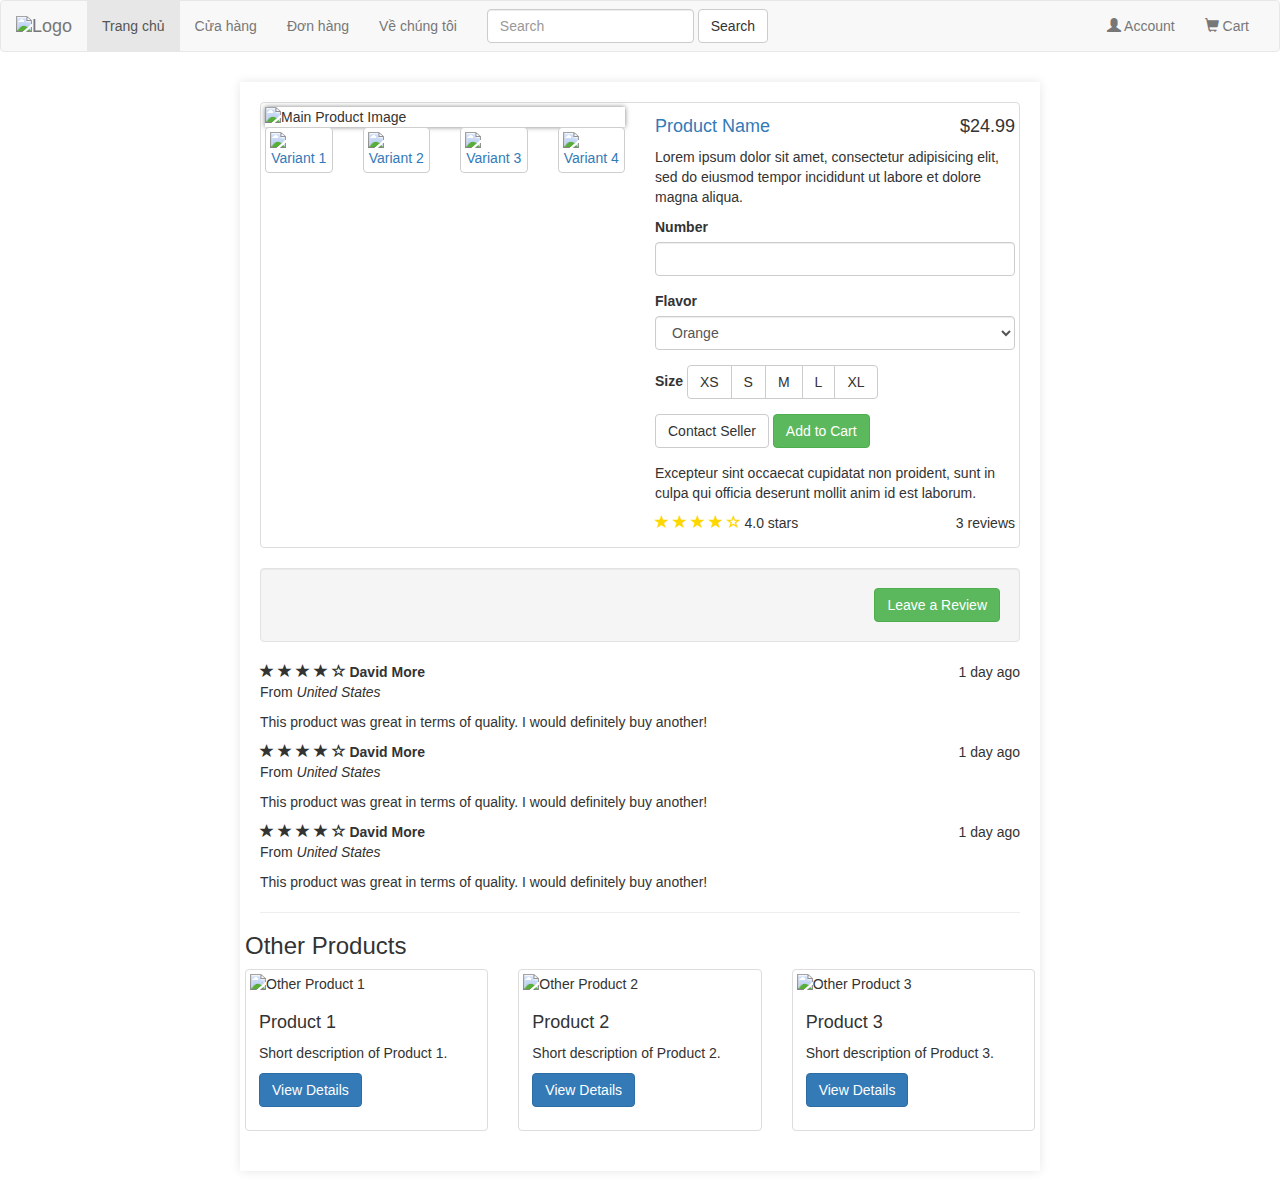
==== mota.html @ a4f3344b "commit" ====
<!DOCTYPE html>
<html lang="en">

<head>
    <meta charset="utf-8">
    <meta http-equiv="X-UA-Compatible" content="IE=edge">
    <meta name="viewport" content="width=device-width, initial-scale=1">
    <title>Sunkissed</title>

    <!-- Bootstrap CSS -->
    <link rel="stylesheet" href="https://maxcdn.bootstrapcdn.com/bootstrap/3.3.7/css/bootstrap.min.css"
        crossorigin="anonymous">
    <link rel="stylesheet" href="https://maxcdn.bootstrapcdn.com/bootstrap/3.3.7/css/bootstrap-theme.min.css"
        crossorigin="anonymous">
    <link rel="stylesheet" href="/style.css">

    <!-- get jQuery from the google apis -->
    <script src="//ajax.googleapis.com/ajax/libs/jquery/2.1.1/jquery.min.js"></script>

    <!-- CSS STYLE-->
    <link rel="stylesheet" type="text/css" href="css/xzoom.css" media="all" />

    <!-- XZOOM JQUERY PLUGIN  -->
    <script type="text/javascript" src="js/xzoom.min.js"></script>
</head>

<body>
    <!-- Navbar -->
    <nav class="navbar navbar-default">
        <div class="container-fluid">
            <div class="navbar-header">
                <button type="button" class="navbar-toggle collapsed" data-toggle="collapse" data-target="#navbar"
                    aria-expanded="false">
                    <span class="sr-only">Toggle navigation</span>
                    <span class="icon-bar"></span>
                    <span class="icon-bar"></span>
                    <span class="icon-bar"></span>
                </button>
                <a class="navbar-brand" href="#"><img src="Image/Logo.png" alt="Logo"></a>
            </div>
            <div class="collapse navbar-collapse" id="navbar">
                <ul class="nav navbar-nav">
                    <li class="active"><a href="./index.html">Trang chủ</a></li>
                    <li><a href="./index.html">Cửa hàng</a></li>
                    <li><a href="./order.html">Đơn hàng</a></li>
                    <li><a href="#">Về chúng tôi</a></li>
                </ul>
                <form class="navbar-form navbar-left">
                    <div class="form-group">
                        <input type="text" class="form-control" placeholder="Search">
                    </div>
                    <button type="submit" class="btn btn-default">Search</button>
                </form>
                <ul class="nav navbar-nav navbar-right">
                    <li><a href="#"><i class="glyphicon glyphicon-user"></i> Account</a></li>
                    <li><a href="#"><i class="glyphicon glyphicon-shopping-cart"></i> Cart</a></li>
                </ul>
            </div>
        </div>
    </nav>

    <!-- Mô tả sản phẩm -->
    <div class="container product-details">
        <div class="thumbnail">
            <div class="row">
                <!-- Sản phẩm chính -->
                <div class="col-sm-6">
                    <img class="xzoom img-responsive" src="Image/orange.png" 
                        xoriginal="http://placehold.it/1500x1200" alt="Main Product Image">

                    <!-- Variant sản phẩm -->
                    <div class="xzoom-thumbs row thumbnail-variants">
                        <div class="col-xs-3">
                            <a href="Image/orange.png">
                                <img class="xzoom-gallery img-thumbnail img-responsive" width="80" src="Image/orange.png" xpreview="http://placehold.it/750x600" alt="Variant 1">
                            </a>
                        </div>
                        <div class="col-xs-3">
                            <a href="Image/capu.png">
                                <img class="xzoom-gallery img-thumbnail img-responsive" width="80" src="Image/capu.png" xpreview="http://placehold.it/750x600/555" alt="Variant 2">
                            </a>
                        </div>
                        <div class="col-xs-3">
                            <a href="Image/lemon.png">
                                <img class="xzoom-gallery img-thumbnail img-responsive" width="80" src="Image/lemon.png" xpreview="http://placehold.it/750x600/aaa" alt="Variant 3">
                            </a>
                        </div>
                        <div class="col-xs-3">
                            <a href="Image/pineap.png">
                                <img class="xzoom-gallery img-thumbnail img-responsive" width="80" src="Image/pineap.png" xpreview="http://placehold.it/750x600/f5a" alt="Variant 4">
                            </a>
                        </div>
                    </div>
                </div>

                <!-- Mô tả sản phẩm -->
                <div class="col-sm-6">
                    <h4 class="pull-right">$24.99</h4>
                    <h4><a href="product.html">Product Name</a></h4>
                    <p>Lorem ipsum dolor sit amet, consectetur adipisicing elit, sed do eiusmod tempor incididunt ut
                        labore et dolore magna aliqua.</p>
                    <form role="form">
                        <div class="form-group">
                            <label>Number</label>
                            <input type="number" class="form-control" id="number">
                        </div>
                        <div class="form-group">
                            <label>Flavor</label>
                            <select id="Flavor" class="form-control">
                                <option>Orange</option>
                                <option>Cappuccino</option>
                                <option>Lemon</option>
                                <option>Pineapple</option>
                            </select>
                        </div>
                        <div class="form-group">
                            <label>Size</label>
                            <div class="btn-group">
                                <button type="button" class="btn btn-default">XS</button>
                                <button type="button" class="btn btn-default">S</button>
                                <button type="button" class="btn btn-default">M</button>
                                <button type="button" class="btn btn-default">L</button>
                                <button type="button" class="btn btn-default">XL</button>
                            </div>
                        </div>
                        <div class="form-group">
                            <button type="submit" class="btn btn-default">Contact Seller</button>
                            <button type="submit" class="btn btn-success">Add to Cart</button>
                        </div>
                    </form>
                    <div class="description">
                        <p>Excepteur sint occaecat cupidatat non proident, sunt in culpa qui officia deserunt mollit
                            anim id est laborum.</p>
                    </div>
                    <div class="ratings">
                        <p class="pull-right">3 reviews</p>
                        <p>
                            <span class="glyphicon glyphicon-star"></span>
                            <span class="glyphicon glyphicon-star"></span>
                            <span class="glyphicon glyphicon-star"></span>
                            <span class="glyphicon glyphicon-star"></span>
                            <span class="glyphicon glyphicon-star-empty"></span> 4.0 stars
                        </p>
                    </div>
                </div>
            </div>
        </div>
        <!-- Đánh giá -->
        <div class="well">
            <div class="text-right">
                <a class="btn btn-success">Leave a Review</a>
            </div>
        </div>
        <div class="row">
            <div class="col-md-12">
                <span class="glyphicon glyphicon-star"></span>
                <span class="glyphicon glyphicon-star"></span>
                <span class="glyphicon glyphicon-star"></span>
                <span class="glyphicon glyphicon-star"></span>
                <span class="glyphicon glyphicon-star-empty"></span>
                <strong>David More</strong>
                <span class="pull-right">1 day ago</span>
                <p>From <em>United States</em></p>
                <p>This product was great in terms of quality. I would definitely buy another!</p>
            </div>
            <div class="col-md-12">
                <span class="glyphicon glyphicon-star"></span>
                <span class="glyphicon glyphicon-star"></span>
                <span class="glyphicon glyphicon-star"></span>
                <span class="glyphicon glyphicon-star"></span>
                <span class="glyphicon glyphicon-star-empty"></span>
                <strong>David More</strong>
                <span class="pull-right">1 day ago</span>
                <p>From <em>United States</em></p>
                <p>This product was great in terms of quality. I would definitely buy another!</p>
            </div>
            <div class="col-md-12">
                <span class="glyphicon glyphicon-star"></span>
                <span class="glyphicon glyphicon-star"></span>
                <span class="glyphicon glyphicon-star"></span>
                <span class="glyphicon glyphicon-star"></span>
                <span class="glyphicon glyphicon-star-empty"></span>
                <strong>David More</strong>
                <span class="pull-right">1 day ago</span>
                <p>From <em>United States</em></p>
                <p>This product was great in terms of quality. I would definitely buy another!
                    <hr>
                </p>
            </div>
            <hr>
            <!-- Sản phẩm khác -->
            <div class="other-products">
                <h3>
                    <n>Other Products</n>
                </h3>
                <div class="row">
                    <div class="col-sm-4">
                        <div class="thumbnail">
                            <img src="http://placehold.it/400x400/ff7f7f" alt="Other Product 1">
                            <div class="caption">
                                <h4>Product 1</h4>
                                <p>Short description of Product 1.</p>
                                <p><a href="#" class="btn btn-primary" role="button">View Details</a></p>
                            </div>
                        </div>
                    </div>
                    <div class="col-sm-4">
                        <div class="thumbnail">
                            <img src="http://placehold.it/400x400/7f7fff" alt="Other Product 2">
                            <div class="caption">
                                <h4>Product 2</h4>
                                <p>Short description of Product 2.</p>
                                <p><a href="#" class="btn btn-primary" role="button">View Details</a></p>
                            </div>
                        </div>
                    </div>
                    <div class="col-sm-4">
                        <div class="thumbnail">
                            <img src="http://placehold.it/400x400/7fff7f" alt="Other Product 3">
                            <div class="caption">
                                <h4>Product 3</h4>
                                <p>Short description of Product 3.</p>
                                <p><a href="#" class="btn btn-primary" role="button">View Details</a></p>
                            </div>
                        </div>
                    </div>
                </div>
            </div>
        </div>


        <script>
            // javascript giúp người dùng thay đổi ảnh variant khi click vào
            function changeImage(src) {
                document.getElementById("mainImage").src = src;
            }
            $(document).ready(function() {
            $(".xzoom").xzoom({ tint: '#333', Xoffset: 15 });
        });
        </script>
</body>

</html>
---- style.css ----
.navbar-brand img {
    height: 30px;
}

.carousel-inner>.item>img {
    width: 100%;
    height: 350px;
}

.thumbnail img {
    width: 100%;
}

.product-info h4 {
    margin: 10px 0;
}

.ratings .glyphicon {
    color: gold;
}

.footer {
    background-color: #f8f8f8;
    padding: 20px;
    text-align: center;
    margin-top: 20px;
}

.product-details {
    margin: 30px auto;
    max-width: 800px;
    padding: 20px;
    box-shadow: 0px 0px 10px rgba(0, 0, 0, 0.1);
}

.thumbnail-variants img {
    width: 100%;
    cursor: pointer;
}

/* Compatibility styles for frameworks like bootstrap, foundation e.t.c */
.xzoom-source img, .xzoom-preview img, .xzoom-lens img {
  display: block;
  max-width: none;
  max-height: none;
  -webkit-transition: none;
  -moz-transition: none;
  -o-transition: none;
  transition: none;
}
/* --------------- */

/* xZoom Styles below */
.xzoom-container { 
  display: inline-block;
}

.xzoom-thumbs {
  text-align: center;
  margin-bottom: 10px;
}

.xzoom { 
  -webkit-box-shadow: 0px 0px 5px 0px rgba(0,0,0,0.5);
  -moz-box-shadow: 0px 0px 5px 0px rgba(0,0,0,0.5);
  box-shadow: 0px 0px 5px 0px rgba(0,0,0,0.5);  
}
.xzoom2, .xzoom3, .xzoom4, .xzoom5 {
  -webkit-box-shadow: 0px 0px 5px 0px rgba(0,0,0,0.5);
  -moz-box-shadow: 0px 0px 5px 0px rgba(0,0,0,0.5);
  box-shadow: 0px 0px 5px 0px rgba(0,0,0,0.5);
}

/* Thumbs */
.xzoom-gallery, .xzoom-gallery2, .xzoom-gallery3, .xzoom-gallery4, .xzoom-gallery5 {
  border: 1px solid #cecece;
  margin-left: 5px;
  margin-bottom: 10px;
}

.xzoom-source, .xzoom-hidden {
  display: block;
  position: static;
  float: none;
  clear: both;
}

/* Everything out of border is hidden */
.xzoom-hidden {
  overflow: hidden;
}

/* Preview */
.xzoom-preview {
  border: 1px solid #888;
  background: #2f4f4f;
  box-shadow: -0px -0px 10px rgba(0,0,0,0.50);
}

/* Lens */
.xzoom-lens {
  border: 1px solid #555;
  box-shadow: -0px -0px 10px rgba(0,0,0,0.50);
  cursor: crosshair;
}

/* Loading */
.xzoom-loading {
  background-position: center center;
  background-repeat: no-repeat;
  border-radius: 100%;
  opacity: .7;
  background: url(../example/images/xloading.gif);
  width: 48px;
  height: 48px;
}

/* Additional class that applied to thumb when it is active */
.xactive {
  -webkit-box-shadow: 0px 0px 3px 0px rgba(74,169,210,1);
  -moz-box-shadow: 0px 0px 3px 0px rgba(74,169,210,1);
  box-shadow: 0px 0px 3px 0px rgba(74,169,210,1); 
  border: 1px solid #4aaad2;
}

/* Caption */
.xzoom-caption {
  position: absolute;
  bottom: -43px;
  left: 0;
  background: #000;
  width: 100%;
  text-align: left;
}

.xzoom-caption span {
  color: #fff;
  font-family: Arial, sans-serif;
  display: block;
  font-size: 0.75em;
  font-weight: bold;
  padding: 10px;
}
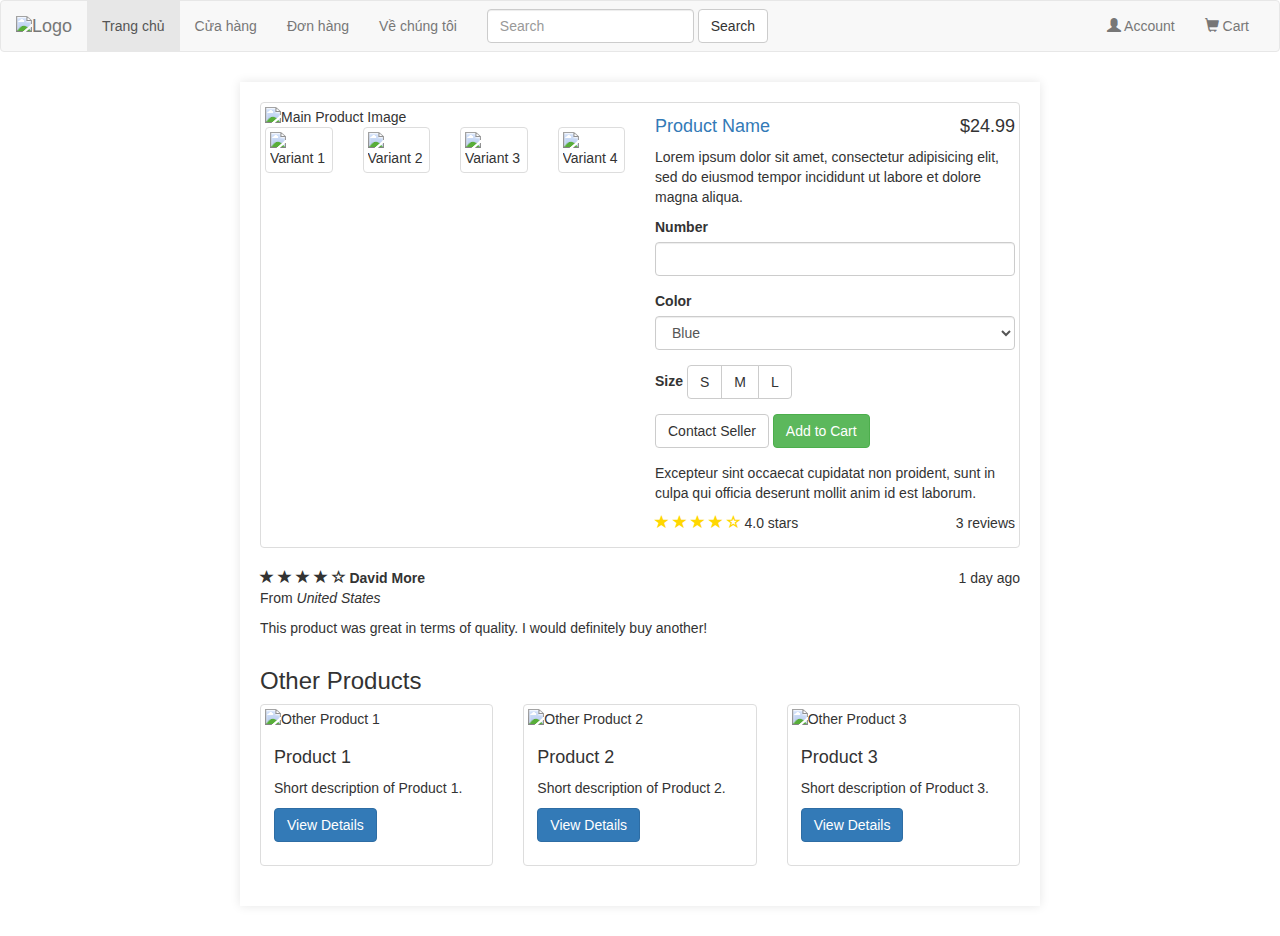
==== commit d94af233: "cmt" ====
--- a/mota.html
+++ b/mota.html
@@ -5,23 +5,55 @@
     <meta charset="utf-8">
     <meta http-equiv="X-UA-Compatible" content="IE=edge">
     <meta name="viewport" content="width=device-width, initial-scale=1">
-    <title>Sunkissed</title>
+    <title>Web bán hàng nhóm 5</title>
 
     <!-- Bootstrap CSS -->
     <link rel="stylesheet" href="https://maxcdn.bootstrapcdn.com/bootstrap/3.3.7/css/bootstrap.min.css"
         crossorigin="anonymous">
     <link rel="stylesheet" href="https://maxcdn.bootstrapcdn.com/bootstrap/3.3.7/css/bootstrap-theme.min.css"
         crossorigin="anonymous">
-    <link rel="stylesheet" href="/style.css">
-
-    <!-- get jQuery from the google apis -->
-    <script src="//ajax.googleapis.com/ajax/libs/jquery/2.1.1/jquery.min.js"></script>
-
-    <!-- CSS STYLE-->
-    <link rel="stylesheet" type="text/css" href="css/xzoom.css" media="all" />
-
-    <!-- XZOOM JQUERY PLUGIN  -->
-    <script type="text/javascript" src="js/xzoom.min.js"></script>
+
+    <style>
+        .navbar-brand img {
+            height: 30px;
+        }
+
+        .carousel-inner>.item>img {
+            width: 100%;
+            height: 350px;
+        }
+
+        .thumbnail img {
+            width: 100%;
+        }
+
+        .product-info h4 {
+            margin: 10px 0;
+        }
+
+        .ratings .glyphicon {
+            color: gold;
+        }
+
+        .footer {
+            background-color: #f8f8f8;
+            padding: 20px;
+            text-align: center;
+            margin-top: 20px;
+        }
+
+        .product-details {
+            margin: 30px auto;
+            max-width: 800px;
+            padding: 20px;
+            box-shadow: 0px 0px 10px rgba(0, 0, 0, 0.1);
+        }
+
+        .thumbnail-variants img {
+            width: 100%;
+            cursor: pointer;
+        }
+    </style>
 </head>
 
 <body>
@@ -36,13 +68,13 @@
                     <span class="icon-bar"></span>
                     <span class="icon-bar"></span>
                 </button>
-                <a class="navbar-brand" href="#"><img src="Image/Logo.png" alt="Logo"></a>
+                <a class="navbar-brand" href="#"><img src="Image/logo.png" alt="Logo"></a>
             </div>
             <div class="collapse navbar-collapse" id="navbar">
                 <ul class="nav navbar-nav">
-                    <li class="active"><a href="./index.html">Trang chủ</a></li>
-                    <li><a href="./index.html">Cửa hàng</a></li>
-                    <li><a href="./order.html">Đơn hàng</a></li>
+                    <li class="active"><a href="#">Trang chủ</a></li>
+                    <li><a href="#">Cửa hàng</a></li>
+                    <li><a href="#">Đơn hàng</a></li>
                     <li><a href="#">Về chúng tôi</a></li>
                 </ul>
                 <form class="navbar-form navbar-left">
@@ -59,41 +91,37 @@
         </div>
     </nav>
 
-    <!-- Mô tả sản phẩm -->
+    <!-- Product Details Section -->
     <div class="container product-details">
         <div class="thumbnail">
             <div class="row">
-                <!-- Sản phẩm chính -->
+                <!-- Main Product Image -->
                 <div class="col-sm-6">
-                    <img class="xzoom img-responsive" src="Image/orange.png" 
-                        xoriginal="http://placehold.it/1500x1200" alt="Main Product Image">
-
-                    <!-- Variant sản phẩm -->
-                    <div class="xzoom-thumbs row thumbnail-variants">
-                        <div class="col-xs-3">
-                            <a href="Image/orange.png">
-                                <img class="xzoom-gallery img-thumbnail img-responsive" width="80" src="Image/orange.png" xpreview="http://placehold.it/750x600" alt="Variant 1">
-                            </a>
-                        </div>
-                        <div class="col-xs-3">
-                            <a href="Image/capu.png">
-                                <img class="xzoom-gallery img-thumbnail img-responsive" width="80" src="Image/capu.png" xpreview="http://placehold.it/750x600/555" alt="Variant 2">
-                            </a>
-                        </div>
-                        <div class="col-xs-3">
-                            <a href="Image/lemon.png">
-                                <img class="xzoom-gallery img-thumbnail img-responsive" width="80" src="Image/lemon.png" xpreview="http://placehold.it/750x600/aaa" alt="Variant 3">
-                            </a>
-                        </div>
-                        <div class="col-xs-3">
-                            <a href="Image/pineap.png">
-                                <img class="xzoom-gallery img-thumbnail img-responsive" width="80" src="Image/pineap.png" xpreview="http://placehold.it/750x600/f5a" alt="Variant 4">
-                            </a>
-                        </div>
-                    </div>
-                </div>
-
-                <!-- Mô tả sản phẩm -->
+                    <img id="mainImage" class="img-responsive" src="./Image/orange.png"
+                        alt="Main Product Image">
+
+                    <!-- Variant Thumbnails -->
+                    <div class="thumbnails row thumbnail-variants">
+                        <div class="col-xs-3">
+                            <img src="./Image/pineap.png" alt="Variant 1" onclick="changeImage(this.src)"
+                                class="img-thumbnail img-responsive">
+                        </div>
+                        <div class="col-xs-3">
+                            <img src="./Image/waterme.png" alt="Variant 2" onclick="changeImage(this.src)"
+                                class="img-thumbnail img-responsive">
+                        </div>
+                        <div class="col-xs-3">
+                            <img src="./Image/lemon.png" alt="Variant 3" onclick="changeImage(this.src)"
+                                class="img-thumbnail img-responsive">
+                        </div>
+                        <div class="col-xs-3">
+                            <img src="./Image/latte.png" alt="Variant 4" onclick="changeImage(this.src)"
+                                class="img-thumbnail img-responsive">
+                        </div>
+                    </div>
+                </div>
+
+                <!-- Product Description -->
                 <div class="col-sm-6">
                     <h4 class="pull-right">$24.99</h4>
                     <h4><a href="product.html">Product Name</a></h4>
@@ -105,22 +133,22 @@
                             <input type="number" class="form-control" id="number">
                         </div>
                         <div class="form-group">
-                            <label>Flavor</label>
-                            <select id="Flavor" class="form-control">
-                                <option>Orange</option>
-                                <option>Cappuccino</option>
-                                <option>Lemon</option>
-                                <option>Pineapple</option>
+                            <label>Color</label>
+                            <select id="color" class="form-control">
+                                <option>Blue</option>
+                                <option>Green</option>
+                                <option>Red</option>
+                                <option>Yellow</option>
                             </select>
                         </div>
                         <div class="form-group">
                             <label>Size</label>
                             <div class="btn-group">
-                                <button type="button" class="btn btn-default">XS</button>
+            
                                 <button type="button" class="btn btn-default">S</button>
                                 <button type="button" class="btn btn-default">M</button>
                                 <button type="button" class="btn btn-default">L</button>
-                                <button type="button" class="btn btn-default">XL</button>
+                                
                             </div>
                         </div>
                         <div class="form-group">
@@ -145,12 +173,8 @@
                 </div>
             </div>
         </div>
-        <!-- Đánh giá -->
-        <div class="well">
-            <div class="text-right">
-                <a class="btn btn-success">Leave a Review</a>
-            </div>
-        </div>
+        <!-- Comment Section -->
+
         <div class="row">
             <div class="col-md-12">
                 <span class="glyphicon glyphicon-star"></span>
@@ -163,81 +187,53 @@
                 <p>From <em>United States</em></p>
                 <p>This product was great in terms of quality. I would definitely buy another!</p>
             </div>
-            <div class="col-md-12">
-                <span class="glyphicon glyphicon-star"></span>
-                <span class="glyphicon glyphicon-star"></span>
-                <span class="glyphicon glyphicon-star"></span>
-                <span class="glyphicon glyphicon-star"></span>
-                <span class="glyphicon glyphicon-star-empty"></span>
-                <strong>David More</strong>
-                <span class="pull-right">1 day ago</span>
-                <p>From <em>United States</em></p>
-                <p>This product was great in terms of quality. I would definitely buy another!</p>
-            </div>
-            <div class="col-md-12">
-                <span class="glyphicon glyphicon-star"></span>
-                <span class="glyphicon glyphicon-star"></span>
-                <span class="glyphicon glyphicon-star"></span>
-                <span class="glyphicon glyphicon-star"></span>
-                <span class="glyphicon glyphicon-star-empty"></span>
-                <strong>David More</strong>
-                <span class="pull-right">1 day ago</span>
-                <p>From <em>United States</em></p>
-                <p>This product was great in terms of quality. I would definitely buy another!
-                    <hr>
-                </p>
-            </div>
-            <hr>
-            <!-- Sản phẩm khác -->
-            <div class="other-products">
-                <h3>
-                    <n>Other Products</n>
-                </h3>
-                <div class="row">
-                    <div class="col-sm-4">
-                        <div class="thumbnail">
-                            <img src="http://placehold.it/400x400/ff7f7f" alt="Other Product 1">
-                            <div class="caption">
-                                <h4>Product 1</h4>
-                                <p>Short description of Product 1.</p>
-                                <p><a href="#" class="btn btn-primary" role="button">View Details</a></p>
-                            </div>
-                        </div>
-                    </div>
-                    <div class="col-sm-4">
-                        <div class="thumbnail">
-                            <img src="http://placehold.it/400x400/7f7fff" alt="Other Product 2">
-                            <div class="caption">
-                                <h4>Product 2</h4>
-                                <p>Short description of Product 2.</p>
-                                <p><a href="#" class="btn btn-primary" role="button">View Details</a></p>
-                            </div>
-                        </div>
-                    </div>
-                    <div class="col-sm-4">
-                        <div class="thumbnail">
-                            <img src="http://placehold.it/400x400/7fff7f" alt="Other Product 3">
-                            <div class="caption">
-                                <h4>Product 3</h4>
-                                <p>Short description of Product 3.</p>
-                                <p><a href="#" class="btn btn-primary" role="button">View Details</a></p>
-                            </div>
-                        </div>
-                    </div>
-                </div>
-            </div>
-        </div>
-
-
-        <script>
-            // javascript giúp người dùng thay đổi ảnh variant khi click vào
-            function changeImage(src) {
-                document.getElementById("mainImage").src = src;
-            }
-            $(document).ready(function() {
-            $(".xzoom").xzoom({ tint: '#333', Xoffset: 15 });
-        });
-        </script>
+        </div>
+
+        <!-- Other Products Section -->
+        <div class="other-products">
+            <h3>Other Products</h3>
+            <div class="row">
+                <div class="col-sm-4">
+                    <div class="thumbnail">
+                        <img src="http://placehold.it/400x400/ff7f7f" alt="Other Product 1">
+                        <div class="caption">
+                            <h4>Product 1</h4>
+                            <p>Short description of Product 1.</p>
+                            <p><a href="#" class="btn btn-primary" role="button">View Details</a></p>
+                        </div>
+                    </div>
+                </div>
+                <div class="col-sm-4">
+                    <div class="thumbnail">
+                        <img src="http://placehold.it/400x400/7f7fff" alt="Other Product 2">
+                        <div class="caption">
+                            <h4>Product 2</h4>
+                            <p>Short description of Product 2.</p>
+                            <p><a href="#" class="btn btn-primary" role="button">View Details</a></p>
+                        </div>
+                    </div>
+                </div>
+                <div class="col-sm-4">
+                    <div class="thumbnail">
+                        <img src="http://placehold.it/400x400/7fff7f" alt="Other Product 3">
+                        <div class="caption">
+                            <h4>Product 3</h4>
+                            <p>Short description of Product 3.</p>
+                            <p><a href="#" class="btn btn-primary" role="button">View Details</a></p>
+                        </div>
+                    </div>
+                </div>
+            </div>
+        </div>
+    </div>
+    </div>
+
+    <script>
+        // JavaScript function to change the main image when clicking on a variant
+        function changeImage(src) {
+            document.getElementById("mainImage").src = src;
+        }
+    </script>
 </body>
 
 </html>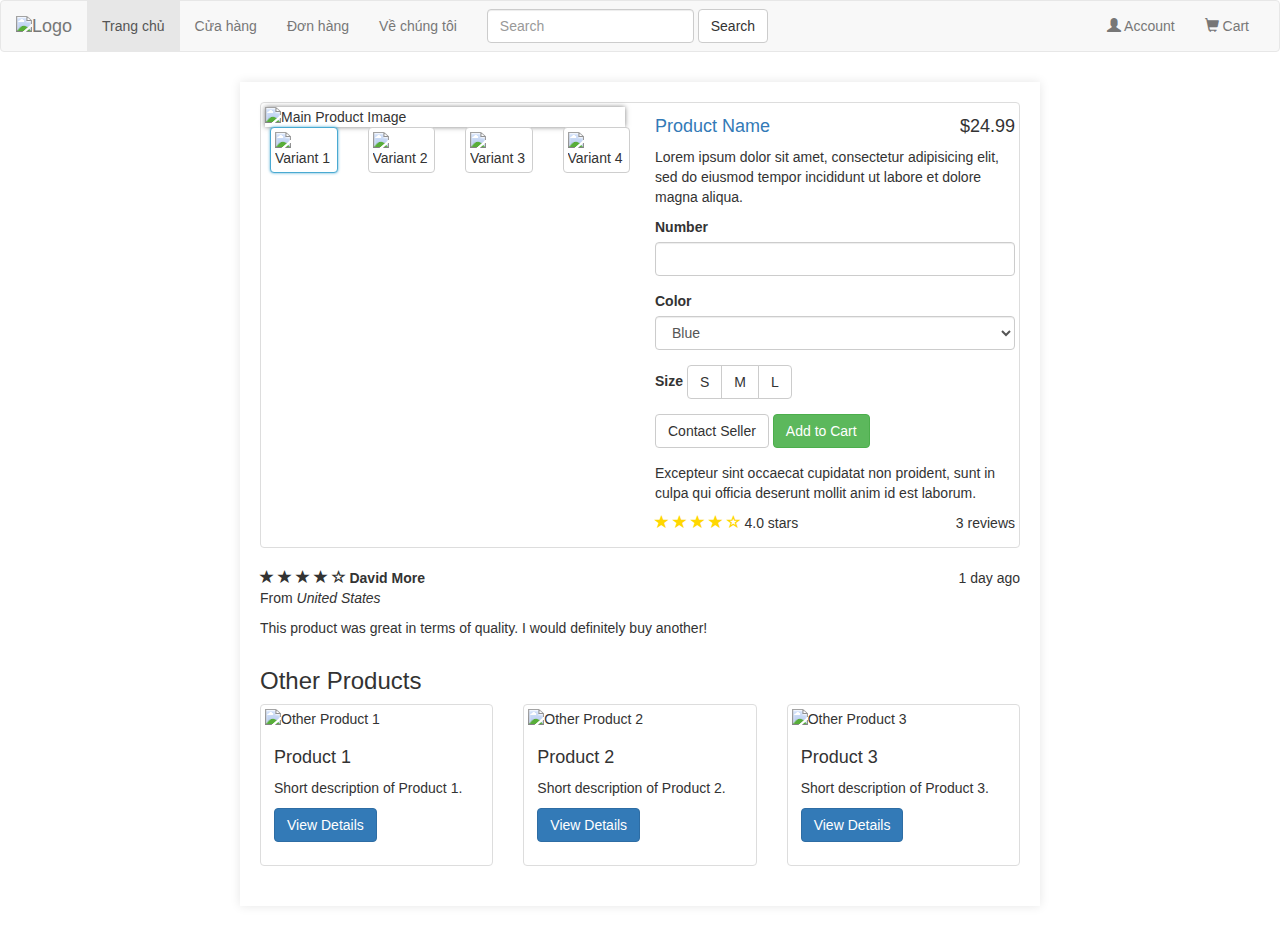
==== commit 81c6b653: "commit" ====
--- a/mota.html
+++ b/mota.html
@@ -7,53 +7,26 @@
     <meta name="viewport" content="width=device-width, initial-scale=1">
     <title>Web bán hàng nhóm 5</title>
 
+
     <!-- Bootstrap CSS -->
     <link rel="stylesheet" href="https://maxcdn.bootstrapcdn.com/bootstrap/3.3.7/css/bootstrap.min.css"
         crossorigin="anonymous">
     <link rel="stylesheet" href="https://maxcdn.bootstrapcdn.com/bootstrap/3.3.7/css/bootstrap-theme.min.css"
         crossorigin="anonymous">
+    <link rel="stylesheet" href="style.css">
+    <!-- get jQuery from the google apis -->
+    <script src="//ajax.googleapis.com/ajax/libs/jquery/2.1.1/jquery.min.js"></script>
+
+    <!-- CSS STYLE-->
+    <link rel="stylesheet" type="text/css" href="xzoom.css" media="all" />
+
+    <!-- XZOOM JQUERY PLUGIN  -->
+    <script type="text/javascript" src="xzoom.js"></script>
 
     <style>
-        .navbar-brand img {
-            height: 30px;
-        }
-
-        .carousel-inner>.item>img {
-            width: 100%;
-            height: 350px;
-        }
-
-        .thumbnail img {
-            width: 100%;
-        }
-
-        .product-info h4 {
-            margin: 10px 0;
-        }
-
-        .ratings .glyphicon {
-            color: gold;
-        }
-
-        .footer {
-            background-color: #f8f8f8;
-            padding: 20px;
-            text-align: center;
-            margin-top: 20px;
-        }
-
-        .product-details {
-            margin: 30px auto;
-            max-width: 800px;
-            padding: 20px;
-            box-shadow: 0px 0px 10px rgba(0, 0, 0, 0.1);
-        }
-
-        .thumbnail-variants img {
-            width: 100%;
-            cursor: pointer;
-        }
+
     </style>
+
 </head>
 
 <body>
@@ -91,36 +64,34 @@
         </div>
     </nav>
 
-    <!-- Product Details Section -->
-    <div class="container product-details">
+       <!-- Product Details Section -->
+       <div class="container product-details">
         <div class="thumbnail">
             <div class="row">
-                <!-- Main Product Image -->
+                <!-- Main Product Image with Zoom -->
                 <div class="col-sm-6">
-                    <img id="mainImage" class="img-responsive" src="./Image/orange.png"
-                        alt="Main Product Image">
-
-                    <!-- Variant Thumbnails -->
+                    <img id="mainImage" class="xzoom img-responsive" src="./Image/orange.png"
+                        xoriginal="./Image/orange.png" alt="Main Product Image">
+                    <!-- Variant Thumbnails with Click-to-Zoom -->
                     <div class="thumbnails row thumbnail-variants">
                         <div class="col-xs-3">
                             <img src="./Image/pineap.png" alt="Variant 1" onclick="changeImage(this.src)"
-                                class="img-thumbnail img-responsive">
+                                class="xzoom-gallery img-thumbnail img-responsive" xpreview="./Image/pineap.png">
                         </div>
                         <div class="col-xs-3">
                             <img src="./Image/waterme.png" alt="Variant 2" onclick="changeImage(this.src)"
-                                class="img-thumbnail img-responsive">
+                                class="xzoom-gallery img-thumbnail img-responsive" xpreview="./Image/waterme.png">
                         </div>
                         <div class="col-xs-3">
                             <img src="./Image/lemon.png" alt="Variant 3" onclick="changeImage(this.src)"
-                                class="img-thumbnail img-responsive">
+                                class="xzoom-gallery img-thumbnail img-responsive" xpreview="./Image/lemon.png">
                         </div>
                         <div class="col-xs-3">
                             <img src="./Image/latte.png" alt="Variant 4" onclick="changeImage(this.src)"
-                                class="img-thumbnail img-responsive">
-                        </div>
-                    </div>
-                </div>
-
+                                class="xzoom-gallery img-thumbnail img-responsive" xpreview="./Image/latte.png">
+                        </div>
+                    </div>
+                </div>
                 <!-- Product Description -->
                 <div class="col-sm-6">
                     <h4 class="pull-right">$24.99</h4>
@@ -144,11 +115,11 @@
                         <div class="form-group">
                             <label>Size</label>
                             <div class="btn-group">
-            
+
                                 <button type="button" class="btn btn-default">S</button>
                                 <button type="button" class="btn btn-default">M</button>
                                 <button type="button" class="btn btn-default">L</button>
-                                
+
                             </div>
                         </div>
                         <div class="form-group">
@@ -232,7 +203,13 @@
         // JavaScript function to change the main image when clicking on a variant
         function changeImage(src) {
             document.getElementById("mainImage").src = src;
+            document.getElementById("mainImage").setAttribute("xoriginal", src);
         }
+
+        // Initialize xzoom
+        $(document).ready(function () {
+            $('.xzoom, .xzoom-gallery').xzoom({ zoomWidth: 400, title: true, tint: '#333', Xoffset: 15 });
+        });
     </script>
 </body>
 
--- a/style.css
+++ b/style.css
@@ -0,0 +1,40 @@
+.navbar-brand img {
+    height: 30px;
+}
+
+.carousel-inner>.item>img {
+    width: 100%;
+    height: 350px;
+}
+
+.thumbnail img {
+    width: 100%;
+}
+
+.product-info h4 {
+    margin: 10px 0;
+}
+
+.ratings .glyphicon {
+    color: gold;
+}
+
+.footer {
+    background-color: #f8f8f8;
+    padding: 20px;
+    text-align: center;
+    margin-top: 20px;
+}
+
+.product-details {
+    margin: 30px auto;
+    max-width: 800px;
+    padding: 20px;
+    box-shadow: 0px 0px 10px rgba(0, 0, 0, 0.1);
+}
+
+.thumbnail-variants img {
+    width: 100%;
+    cursor: pointer;
+}
+
--- a/xzoom.css
+++ b/xzoom.css
@@ -0,0 +1,103 @@
+/* Compatibility styles for frameworks like bootstrap, foundation e.t.c */
+.xzoom-source img, .xzoom-preview img, .xzoom-lens img {
+  display: block;
+  max-width: none;
+  max-height: none;
+  -webkit-transition: none;
+  -moz-transition: none;
+  -o-transition: none;
+  transition: none;
+}
+/* --------------- */
+
+/* xZoom Styles below */
+.xzoom-container { 
+  display: inline-block;
+}
+
+.xzoom-thumbs {
+  text-align: center;
+  margin-bottom: 10px;
+}
+
+.xzoom { 
+  -webkit-box-shadow: 0px 0px 5px 0px rgba(0,0,0,0.5);
+  -moz-box-shadow: 0px 0px 5px 0px rgba(0,0,0,0.5);
+  box-shadow: 0px 0px 5px 0px rgba(0,0,0,0.5);  
+}
+.xzoom2, .xzoom3, .xzoom4, .xzoom5 {
+  -webkit-box-shadow: 0px 0px 5px 0px rgba(0,0,0,0.5);
+  -moz-box-shadow: 0px 0px 5px 0px rgba(0,0,0,0.5);
+  box-shadow: 0px 0px 5px 0px rgba(0,0,0,0.5);
+}
+
+/* Thumbs */
+.xzoom-gallery, .xzoom-gallery2, .xzoom-gallery3, .xzoom-gallery4, .xzoom-gallery5 {
+  border: 1px solid #cecece;
+  margin-left: 5px;
+  margin-bottom: 10px;
+}
+
+.xzoom-source, .xzoom-hidden {
+  display: block;
+  position: static;
+  float: none;
+  clear: both;
+}
+
+/* Everything out of border is hidden */
+.xzoom-hidden {
+  overflow: hidden;
+}
+
+/* Preview */
+.xzoom-preview {
+  border: 1px solid #888;
+  background: #2f4f4f;
+  box-shadow: -0px -0px 10px rgba(0,0,0,0.50);
+}
+
+/* Lens */
+.xzoom-lens {
+  border: 1px solid #555;
+  box-shadow: -0px -0px 10px rgba(0,0,0,0.50);
+  cursor: crosshair;
+}
+
+/* Loading */
+.xzoom-loading {
+  background-position: center center;
+  background-repeat: no-repeat;
+  border-radius: 100%;
+  opacity: .7;
+  background: url(../example/images/xloading.gif);
+  width: 48px;
+  height: 48px;
+}
+
+/* Additional class that applied to thumb when it is active */
+.xactive {
+  -webkit-box-shadow: 0px 0px 3px 0px rgba(74,169,210,1);
+  -moz-box-shadow: 0px 0px 3px 0px rgba(74,169,210,1);
+  box-shadow: 0px 0px 3px 0px rgba(74,169,210,1); 
+  border: 1px solid #4aaad2;
+}
+
+/* Caption */
+.xzoom-caption {
+  position: absolute;
+  bottom: -43px;
+  left: 0;
+  background: #000;
+  width: 100%;
+  text-align: left;
+}
+
+.xzoom-caption span {
+  color: #fff;
+  font-family: Arial, sans-serif;
+  display: block;
+  font-size: 0.75em;
+  font-weight: bold;
+  padding: 10px;
+}
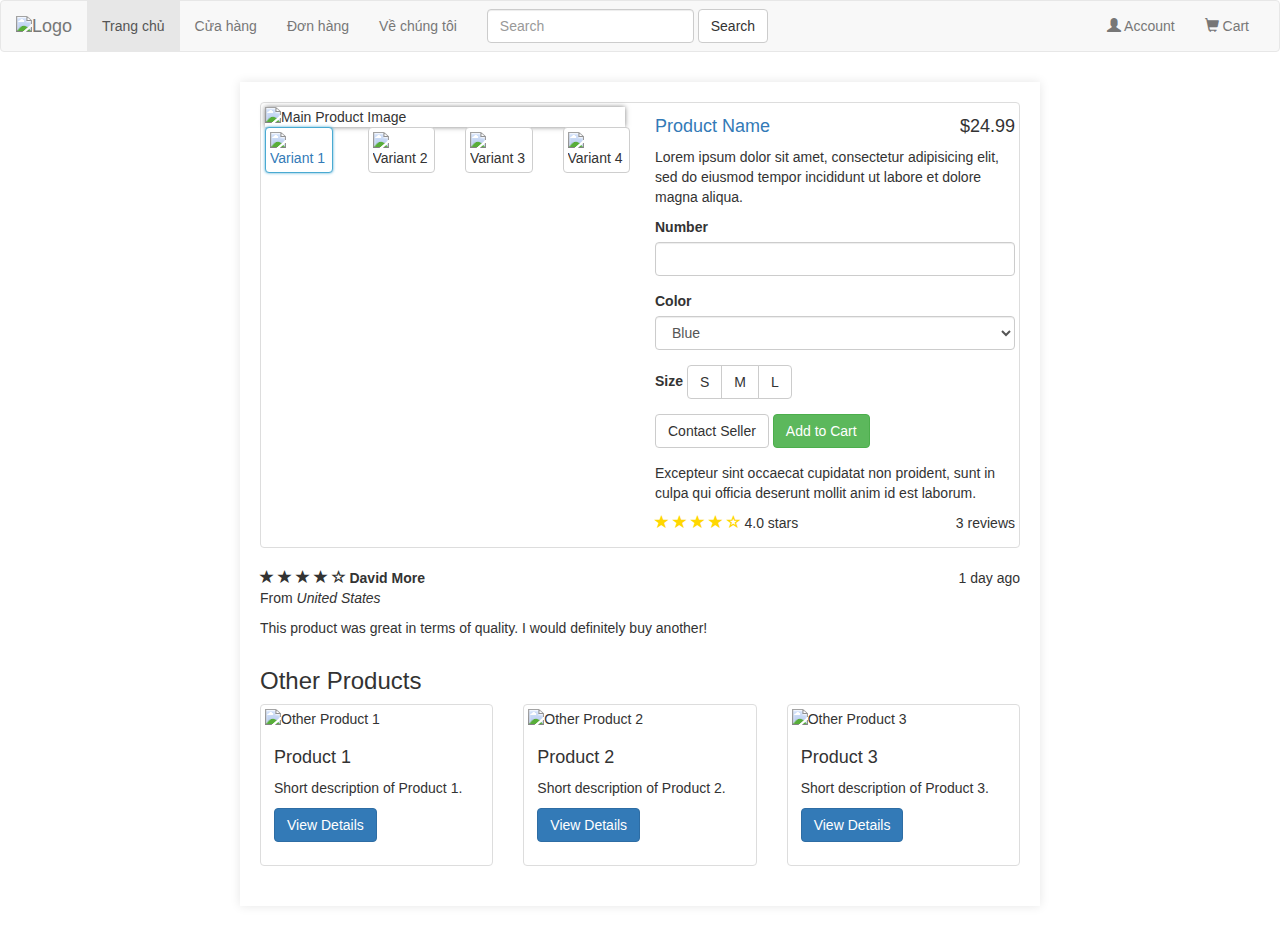
==== commit 8851222d: "commit" ====
--- a/mota.html
+++ b/mota.html
@@ -75,8 +75,9 @@
                     <!-- Variant Thumbnails with Click-to-Zoom -->
                     <div class="thumbnails row thumbnail-variants">
                         <div class="col-xs-3">
-                            <img src="./Image/pineap.png" alt="Variant 1" onclick="changeImage(this.src)"
-                                class="xzoom-gallery img-thumbnail img-responsive" xpreview="./Image/pineap.png">
+                            <a href="Image/orange.png">
+                                <img class="xzoom-gallery img-thumbnail img-responsive" width="80" src="Image/orange.png" xpreview="Image/orange-preview.png.png" alt="Variant 1">
+                            </a>
                         </div>
                         <div class="col-xs-3">
                             <img src="./Image/waterme.png" alt="Variant 2" onclick="changeImage(this.src)"
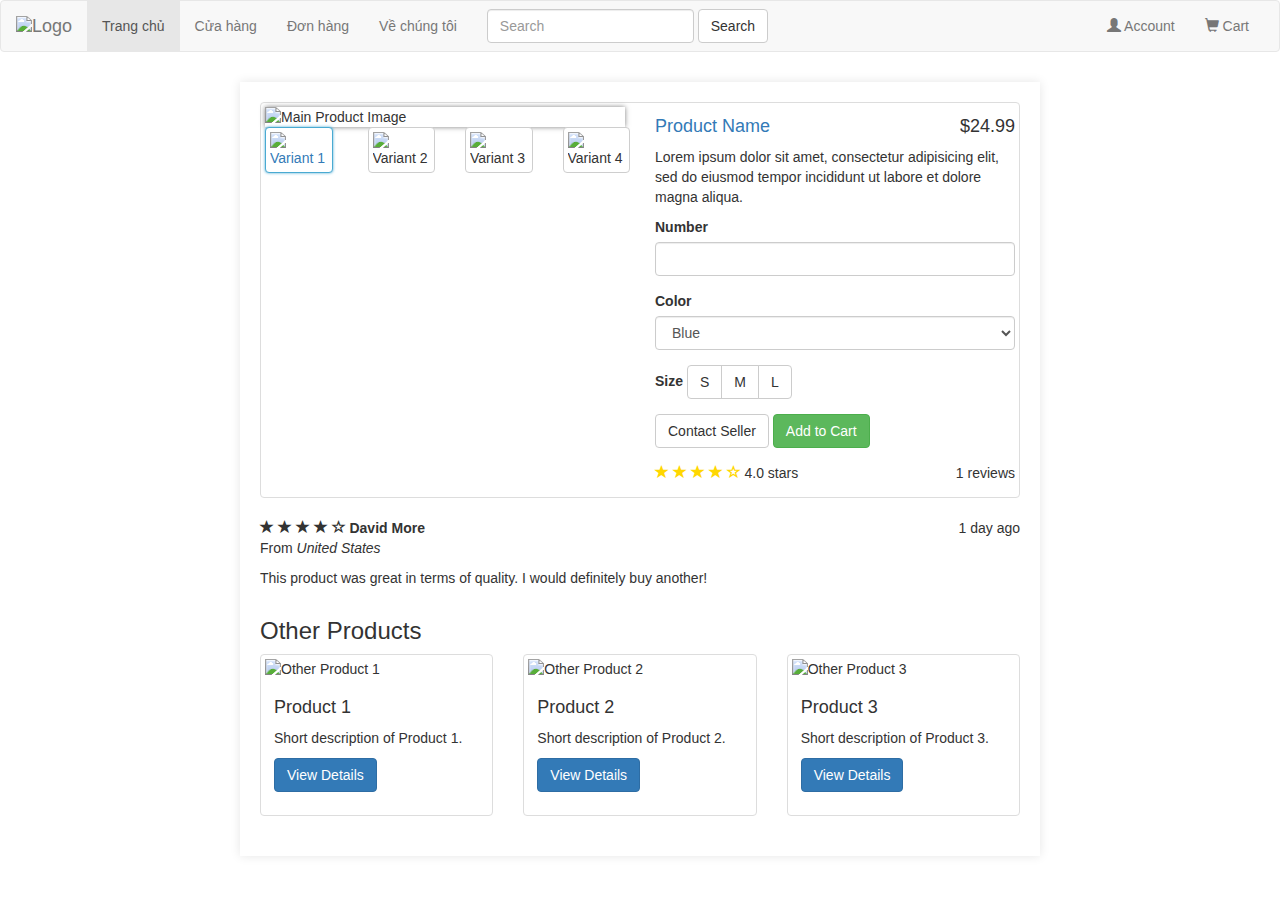
==== commit 16b9ca25: "COMMIT" ====
--- a/mota.html
+++ b/mota.html
@@ -30,7 +30,7 @@
 </head>
 
 <body>
-    <!-- Navbar -->
+    <!-- Thanh tiêu đề -->
     <nav class="navbar navbar-default">
         <div class="container-fluid">
             <div class="navbar-header">
@@ -44,12 +44,13 @@
                 <a class="navbar-brand" href="#"><img src="Image/logo.png" alt="Logo"></a>
             </div>
             <div class="collapse navbar-collapse" id="navbar">
-                <ul class="nav navbar-nav">
-                    <li class="active"><a href="#">Trang chủ</a></li>
+                <ul class="nav navbar-nav"> <!--yc: link trang đúng -->
+                    <li class="active"><a href="./index.html">Trang chủ</a></li>
                     <li><a href="#">Cửa hàng</a></li>
                     <li><a href="#">Đơn hàng</a></li>
                     <li><a href="#">Về chúng tôi</a></li>
                 </ul>
+                
                 <form class="navbar-form navbar-left">
                     <div class="form-group">
                         <input type="text" class="form-control" placeholder="Search">
@@ -64,14 +65,14 @@
         </div>
     </nav>
 
-       <!-- Product Details Section -->
+       <!-- Chi tiết sản phẩm -->
        <div class="container product-details">
         <div class="thumbnail">
             <div class="row">
-                <!-- Main Product Image with Zoom -->
+                <!-- Sản phẩm chính (có hiệu ứng zoom) -->
                 <div class="col-sm-6">
-                    <img id="mainImage" class="xzoom img-responsive" src="./Image/orange.png"
-                        xoriginal="./Image/orange.png" alt="Main Product Image">
+                    <img id="mainImage" class="xzoom img-responsive" src="./Image/pineap.png"
+                        xoriginal="./Image/pineap.png" alt="Main Product Image">
                     <!-- Variant Thumbnails with Click-to-Zoom -->
                     <div class="thumbnails row thumbnail-variants">
                         <div class="col-xs-3">
@@ -93,7 +94,8 @@
                         </div>
                     </div>
                 </div>
-                <!-- Product Description -->
+                <!-- Mô tả sản phẩm -->
+                 <!-- yc: giá 50k, mô tả sản phẩm nước nhiệt đới, số lượng, kích cỡ, phân loại, -->
                 <div class="col-sm-6">
                     <h4 class="pull-right">$24.99</h4>
                     <h4><a href="product.html">Product Name</a></h4>
@@ -107,7 +109,7 @@
                         <div class="form-group">
                             <label>Color</label>
                             <select id="color" class="form-control">
-                                <option>Blue</option>
+                                <option>Blue</option> tên của nước
                                 <option>Green</option>
                                 <option>Red</option>
                                 <option>Yellow</option>
@@ -128,12 +130,9 @@
                             <button type="submit" class="btn btn-success">Add to Cart</button>
                         </div>
                     </form>
-                    <div class="description">
-                        <p>Excepteur sint occaecat cupidatat non proident, sunt in culpa qui officia deserunt mollit
-                            anim id est laborum.</p>
-                    </div>
+        
                     <div class="ratings">
-                        <p class="pull-right">3 reviews</p>
+                        <p class="pull-right">1 reviews</p>
                         <p>
                             <span class="glyphicon glyphicon-star"></span>
                             <span class="glyphicon glyphicon-star"></span>
@@ -162,6 +161,7 @@
         </div>
 
         <!-- Other Products Section -->
+
         <div class="other-products">
             <h3>Other Products</h3>
             <div class="row">
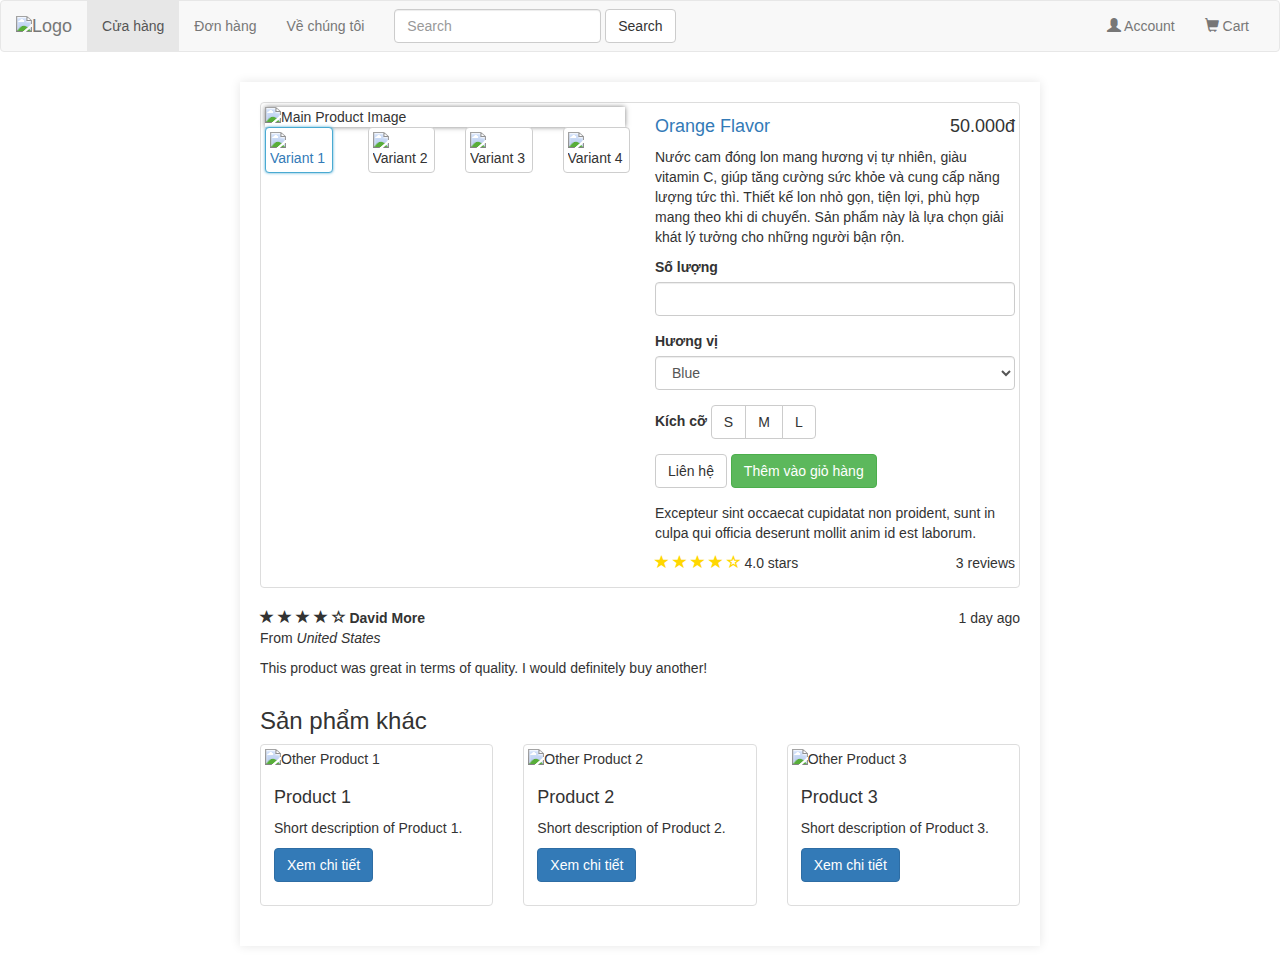
==== commit d89849e5: "ss" ====
--- a/mota.html
+++ b/mota.html
@@ -5,7 +5,7 @@
     <meta charset="utf-8">
     <meta http-equiv="X-UA-Compatible" content="IE=edge">
     <meta name="viewport" content="width=device-width, initial-scale=1">
-    <title>Web bán hàng nhóm 5</title>
+    <title>Sunkissed</title>
 
 
     <!-- Bootstrap CSS -->
@@ -45,8 +45,7 @@
             </div>
             <div class="collapse navbar-collapse" id="navbar">
                 <ul class="nav navbar-nav"> <!--yc: link trang đúng -->
-                    <li class="active"><a href="./index.html">Trang chủ</a></li>
-                    <li><a href="#">Cửa hàng</a></li>
+                    <li class="active"><a href="./index.html">Cửa hàng</a></li>
                     <li><a href="#">Đơn hàng</a></li>
                     <li><a href="#">Về chúng tôi</a></li>
                 </ul>
@@ -97,26 +96,25 @@
                 <!-- Mô tả sản phẩm -->
                  <!-- yc: giá 50k, mô tả sản phẩm nước nhiệt đới, số lượng, kích cỡ, phân loại, -->
                 <div class="col-sm-6">
-                    <h4 class="pull-right">$24.99</h4>
-                    <h4><a href="product.html">Product Name</a></h4>
-                    <p>Lorem ipsum dolor sit amet, consectetur adipisicing elit, sed do eiusmod tempor incididunt ut
-                        labore et dolore magna aliqua.</p>
+                    <h4 class="pull-right">50.000đ</h4>
+                    <h4><a href="product.html">Orange Flavor</a></h4>
+                    <p>Nước cam đóng lon mang hương vị tự nhiên, giàu vitamin C, giúp tăng cường sức khỏe và cung cấp năng lượng tức thì. Thiết kế lon nhỏ gọn, tiện lợi, phù hợp mang theo khi di chuyển. Sản phẩm này là lựa chọn giải khát lý tưởng cho những người bận rộn.</p>
                     <form role="form">
                         <div class="form-group">
-                            <label>Number</label>
+                            <label>Số lượng</label>
                             <input type="number" class="form-control" id="number">
                         </div>
                         <div class="form-group">
-                            <label>Color</label>
+                            <label>Hương vị</label>
                             <select id="color" class="form-control">
-                                <option>Blue</option> tên của nước
+                                <option>Blue</option>
                                 <option>Green</option>
                                 <option>Red</option>
                                 <option>Yellow</option>
                             </select>
                         </div>
                         <div class="form-group">
-                            <label>Size</label>
+                            <label>Kích cỡ</label>
                             <div class="btn-group">
 
                                 <button type="button" class="btn btn-default">S</button>
@@ -126,13 +124,16 @@
                             </div>
                         </div>
                         <div class="form-group">
-                            <button type="submit" class="btn btn-default">Contact Seller</button>
-                            <button type="submit" class="btn btn-success">Add to Cart</button>
+                            <button type="submit" class="btn btn-default">Liên hệ</button>
+                            <button type="submit" class="btn btn-success">Thêm vào giỏ hàng</button>
                         </div>
                     </form>
-        
+                    <div class="description">
+                        <p>Excepteur sint occaecat cupidatat non proident, sunt in culpa qui officia deserunt mollit
+                            anim id est laborum.</p>
+                    </div>
                     <div class="ratings">
-                        <p class="pull-right">1 reviews</p>
+                        <p class="pull-right">3 reviews</p>
                         <p>
                             <span class="glyphicon glyphicon-star"></span>
                             <span class="glyphicon glyphicon-star"></span>
@@ -163,7 +164,7 @@
         <!-- Other Products Section -->
 
         <div class="other-products">
-            <h3>Other Products</h3>
+            <h3>Sản phẩm khác</h3>
             <div class="row">
                 <div class="col-sm-4">
                     <div class="thumbnail">
@@ -171,7 +172,7 @@
                         <div class="caption">
                             <h4>Product 1</h4>
                             <p>Short description of Product 1.</p>
-                            <p><a href="#" class="btn btn-primary" role="button">View Details</a></p>
+                            <p><a href="#" class="btn btn-primary" role="button">Xem chi tiết</a></p>
                         </div>
                     </div>
                 </div>
@@ -181,7 +182,7 @@
                         <div class="caption">
                             <h4>Product 2</h4>
                             <p>Short description of Product 2.</p>
-                            <p><a href="#" class="btn btn-primary" role="button">View Details</a></p>
+                            <p><a href="#" class="btn btn-primary" role="button">Xem chi tiểt</a></p>
                         </div>
                     </div>
                 </div>
@@ -191,7 +192,7 @@
                         <div class="caption">
                             <h4>Product 3</h4>
                             <p>Short description of Product 3.</p>
-                            <p><a href="#" class="btn btn-primary" role="button">View Details</a></p>
+                            <p><a href="#" class="btn btn-primary" role="button">Xem chi tiết</a></p>
                         </div>
                     </div>
                 </div>
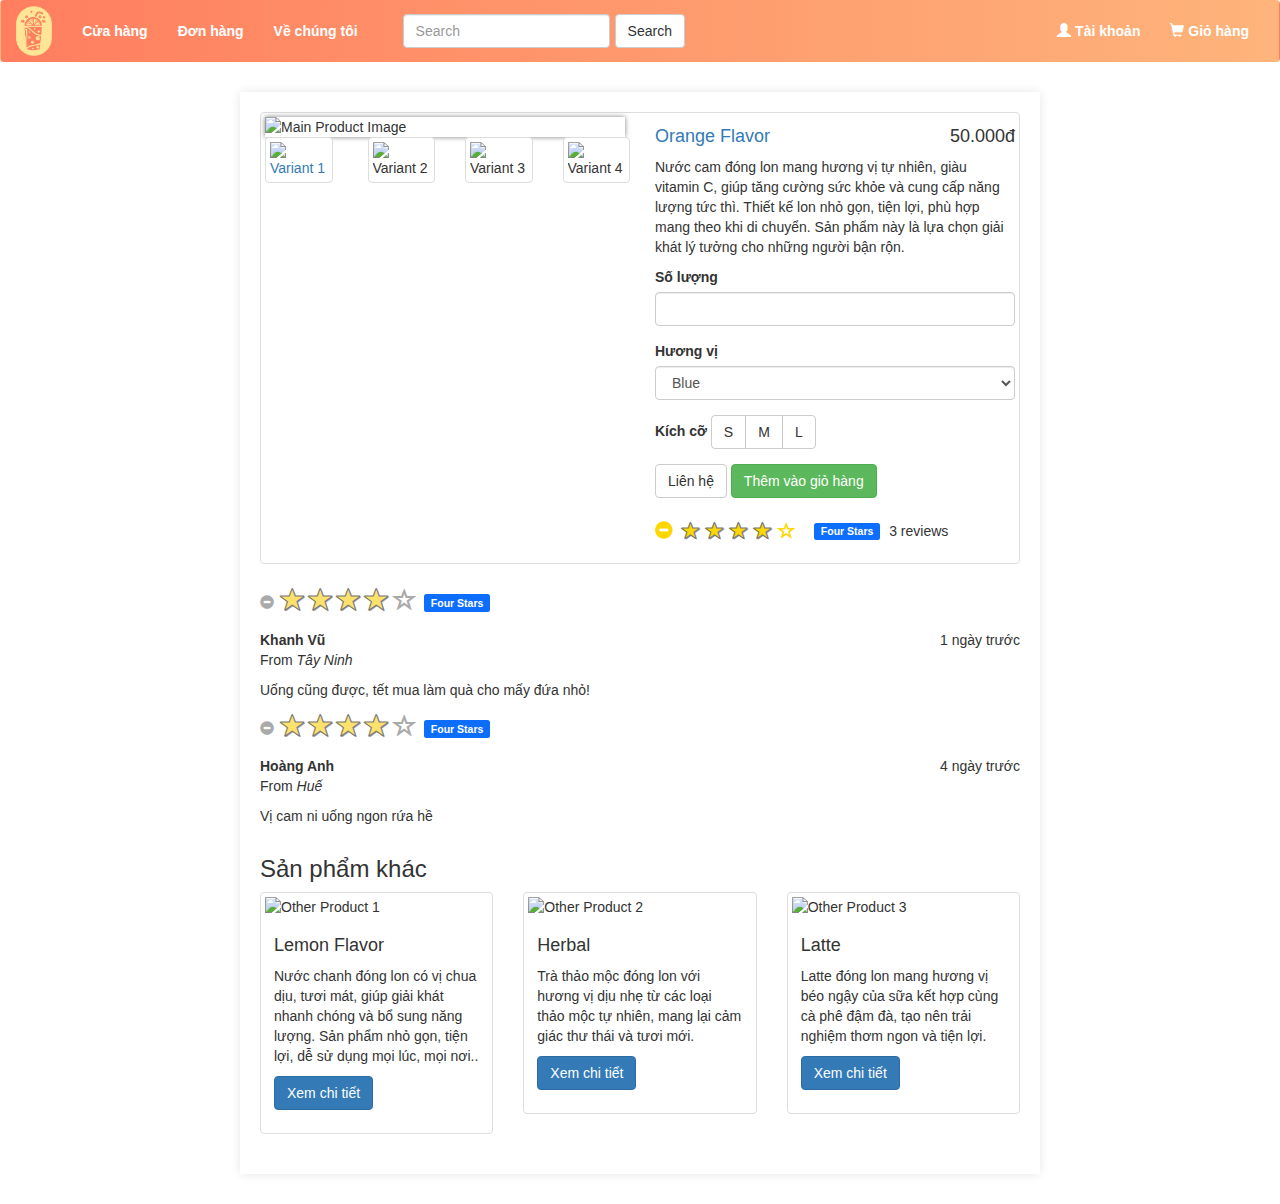
==== commit 76a37cab: "cmt" ====
--- a/mota.html
+++ b/mota.html
@@ -13,7 +13,6 @@
         crossorigin="anonymous">
     <link rel="stylesheet" href="https://maxcdn.bootstrapcdn.com/bootstrap/3.3.7/css/bootstrap-theme.min.css"
         crossorigin="anonymous">
-    <link rel="stylesheet" href="style.css">
     <!-- get jQuery from the google apis -->
     <script src="//ajax.googleapis.com/ajax/libs/jquery/2.1.1/jquery.min.js"></script>
 
@@ -23,49 +22,71 @@
     <!-- XZOOM JQUERY PLUGIN  -->
     <script type="text/javascript" src="xzoom.js"></script>
 
-    <style>
-
-    </style>
+    <!--js cho rating star-->
+    <link rel="stylesheet" href="https://cdn.jsdelivr.net/npm/bootstrap@3.4.1/dist/css/bootstrap.min.css">
+    <link rel="stylesheet" href="http://maxcdn.bootstrapcdn.com/font-awesome/4.4.0/css/font-awesome.min.css">
+    <link rel="stylesheet" href="../css/star-rating.css" media="all" type="text/css" />
+    <link rel="stylesheet" href="../themes/krajee-fa/theme.css" media="all" type="text/css" />
+    <link rel="stylesheet" href="../themes/krajee-svg/theme.css" media="all" type="text/css" />
+    <link rel="stylesheet" href="../themes/krajee-uni/theme.css" media="all" type="text/css" />
+    <script src="http://ajax.googleapis.com/ajax/libs/jquery/2.1.1/jquery.min.js"></script>
+    <script src="../js/star-rating.js" type="text/javascript"></script>
+    <script src="../themes/krajee-fa/theme.js" type="text/javascript"></script>
+    <script src="../themes/krajee-svg/theme.js" type="text/javascript"></script>
+    <script src="../themes/krajee-gly/theme.js" type="text/javascript"></script>
+    <script src="../themes/krajee-uni/theme.js" type="text/javascript"></script>
+    <!--kết thúc phần js cho rating star-->
+    <link rel="stylesheet" href="style.css">
+
+
+
 
 </head>
 
 <body>
     <!-- Thanh tiêu đề -->
-    <nav class="navbar navbar-default">
-        <div class="container-fluid">
-            <div class="navbar-header">
-                <button type="button" class="navbar-toggle collapsed" data-toggle="collapse" data-target="#navbar"
-                    aria-expanded="false">
-                    <span class="sr-only">Toggle navigation</span>
-                    <span class="icon-bar"></span>
-                    <span class="icon-bar"></span>
-                    <span class="icon-bar"></span>
-                </button>
-                <a class="navbar-brand" href="#"><img src="Image/logo.png" alt="Logo"></a>
-            </div>
-            <div class="collapse navbar-collapse" id="navbar">
-                <ul class="nav navbar-nav"> <!--yc: link trang đúng -->
-                    <li class="active"><a href="./index.html">Cửa hàng</a></li>
-                    <li><a href="#">Đơn hàng</a></li>
-                    <li><a href="#">Về chúng tôi</a></li>
-                </ul>
-                
-                <form class="navbar-form navbar-left">
-                    <div class="form-group">
-                        <input type="text" class="form-control" placeholder="Search">
-                    </div>
-                    <button type="submit" class="btn btn-default">Search</button>
-                </form>
-                <ul class="nav navbar-nav navbar-right">
-                    <li><a href="#"><i class="glyphicon glyphicon-user"></i> Account</a></li>
-                    <li><a href="#"><i class="glyphicon glyphicon-shopping-cart"></i> Cart</a></li>
-                </ul>
-            </div>
-        </div>
-    </nav>
-
-       <!-- Chi tiết sản phẩm -->
-       <div class="container product-details">
+    <!-- Navbar -->
+<nav class="navbar navbar-light" style="background-color: #e3f2fd;">
+    <div class="container-fluid">
+        <!-- Navbar Header (Logo và nút toggle cho mobile) -->
+        <div class="navbar-header">
+            <button type="button" class="navbar-toggle collapsed" data-toggle="collapse" data-target="#navbar" aria-expanded="false" aria-controls="navbar">
+                <span class="sr-only">Toggle navigation</span>
+                <span class="icon-bar"></span>
+                <span class="icon-bar"></span>
+                <span class="icon-bar"></span>
+            </button>
+            <a class="navbar-brand" href="/index.html"><img src="Image/logo beige.png" alt="Logo"></a>
+        </div>
+
+        <!-- Các item của Navbar -->
+        <div id="navbar" class="collapse navbar-collapse">
+            <!-- Menu chính -->
+            <ul class="nav navbar-nav">
+                <li class="active"><a href="./index.html">Cửa hàng</a></li>
+                <li><a href="./order.html">Đơn hàng</a></li>
+                <li><a href="#">Về chúng tôi</a></li>
+            </ul>
+
+            <!-- Form tìm kiếm -->
+            <form class="navbar-form navbar-left" action="#" method="get">
+                <div class="form-group">
+                    <input type="text" class="form-control" placeholder="Search" name="search">
+                </div>
+                <button type="submit" class="btn btn-default">Search</button>
+            </form>
+
+            <!-- Thông tin tài khoản và giỏ hàng -->
+            <ul class="nav navbar-nav navbar-right">
+                <li><a href="#"><i class="glyphicon glyphicon-user"></i> Tài khoản</a></li>
+                <li><a href="#"><i class="glyphicon glyphicon-shopping-cart"></i> Giỏ hàng</a></li>
+            </ul>
+        </div>
+    </div>
+</nav>
+
+    <!-- Chi tiết sản phẩm -->
+    <div class="container product-details">
         <div class="thumbnail">
             <div class="row">
                 <!-- Sản phẩm chính (có hiệu ứng zoom) -->
@@ -76,7 +97,8 @@
                     <div class="thumbnails row thumbnail-variants">
                         <div class="col-xs-3">
                             <a href="Image/orange.png">
-                                <img class="xzoom-gallery img-thumbnail img-responsive" width="80" src="Image/orange.png" xpreview="Image/orange-preview.png.png" alt="Variant 1">
+                                <img class="xzoom-gallery img-thumbnail img-responsive" width="80"
+                                    src="Image/orange.png" xpreview="Image/orange-preview.png.png" alt="Variant 1">
                             </a>
                         </div>
                         <div class="col-xs-3">
@@ -94,11 +116,13 @@
                     </div>
                 </div>
                 <!-- Mô tả sản phẩm -->
-                 <!-- yc: giá 50k, mô tả sản phẩm nước nhiệt đới, số lượng, kích cỡ, phân loại, -->
+                <!-- yc: giá 50k, mô tả sản phẩm nước nhiệt đới, số lượng, kích cỡ, phân loại, -->
                 <div class="col-sm-6">
                     <h4 class="pull-right">50.000đ</h4>
                     <h4><a href="product.html">Orange Flavor</a></h4>
-                    <p>Nước cam đóng lon mang hương vị tự nhiên, giàu vitamin C, giúp tăng cường sức khỏe và cung cấp năng lượng tức thì. Thiết kế lon nhỏ gọn, tiện lợi, phù hợp mang theo khi di chuyển. Sản phẩm này là lựa chọn giải khát lý tưởng cho những người bận rộn.</p>
+                    <p>Nước cam đóng lon mang hương vị tự nhiên, giàu vitamin C, giúp tăng cường sức khỏe và cung cấp
+                        năng lượng tức thì. Thiết kế lon nhỏ gọn, tiện lợi, phù hợp mang theo khi di chuyển. Sản phẩm
+                        này là lựa chọn giải khát lý tưởng cho những người bận rộn.</p>
                     <form role="form">
                         <div class="form-group">
                             <label>Số lượng</label>
@@ -128,19 +152,15 @@
                             <button type="submit" class="btn btn-success">Thêm vào giỏ hàng</button>
                         </div>
                     </form>
-                    <div class="description">
-                        <p>Excepteur sint occaecat cupidatat non proident, sunt in culpa qui officia deserunt mollit
-                            anim id est laborum.</p>
-                    </div>
+
                     <div class="ratings">
+                   
+                        <!-- Thay rating --> 
+                        <p>
+                            <input type="text" class="rating rating-loading" value="4" data-size="sm"
+                                data-theme="krajee-gly" title="">
+                        </p>
                         <p class="pull-right">3 reviews</p>
-                        <p>
-                            <span class="glyphicon glyphicon-star"></span>
-                            <span class="glyphicon glyphicon-star"></span>
-                            <span class="glyphicon glyphicon-star"></span>
-                            <span class="glyphicon glyphicon-star"></span>
-                            <span class="glyphicon glyphicon-star-empty"></span> 4.0 stars
-                        </p>
                     </div>
                 </div>
             </div>
@@ -149,15 +169,24 @@
 
         <div class="row">
             <div class="col-md-12">
-                <span class="glyphicon glyphicon-star"></span>
-                <span class="glyphicon glyphicon-star"></span>
-                <span class="glyphicon glyphicon-star"></span>
-                <span class="glyphicon glyphicon-star"></span>
-                <span class="glyphicon glyphicon-star-empty"></span>
-                <strong>David More</strong>
-                <span class="pull-right">1 day ago</span>
-                <p>From <em>United States</em></p>
-                <p>This product was great in terms of quality. I would definitely buy another!</p>
+                <p>
+                    <input type="text" class="rating rating-loading" value="4" data-size="sm"
+                        data-theme="krajee-gly" title="">
+                </p>
+                <strong>Khanh Vũ</strong>
+                <span class="pull-right">1 ngày trước</span>
+                <p>From <em>Tây Ninh</em></p>
+                <p>Uống cũng được, tết mua làm quà cho mấy đứa nhỏ!</p>
+            </div>
+            <div class="col-md-12">
+                <p>
+                    <input type="text" class="rating rating-loading" value="4" data-size="sm"
+                        data-theme="krajee-gly" title="">
+                </p>
+                <strong>Hoàng Anh</strong>
+                <span class="pull-right">4 ngày trước</span>
+                <p>From <em>Huế</em></p>
+                <p>Vị cam ni uống ngon rứa hề</p>
             </div>
         </div>
 
@@ -168,30 +197,33 @@
             <div class="row">
                 <div class="col-sm-4">
                     <div class="thumbnail">
-                        <img src="http://placehold.it/400x400/ff7f7f" alt="Other Product 1">
+                        <img src="./Image/lemon.png" alt="Other Product 1">
                         <div class="caption">
-                            <h4>Product 1</h4>
-                            <p>Short description of Product 1.</p>
+                            <h4>Lemon Flavor</h4>
+                            <p>Nước chanh đóng lon có vị chua dịu, tươi mát, giúp giải khát nhanh chóng và bổ sung năng
+                                lượng. Sản phẩm nhỏ gọn, tiện lợi, dễ sử dụng mọi lúc, mọi nơi..</p>
                             <p><a href="#" class="btn btn-primary" role="button">Xem chi tiết</a></p>
                         </div>
                     </div>
                 </div>
                 <div class="col-sm-4">
                     <div class="thumbnail">
-                        <img src="http://placehold.it/400x400/7f7fff" alt="Other Product 2">
+                        <img src="./Image/herbal.png" alt="Other Product 2">
                         <div class="caption">
-                            <h4>Product 2</h4>
-                            <p>Short description of Product 2.</p>
+                            <h4>Herbal </h4>
+                            <p>Trà thảo mộc đóng lon với hương vị dịu nhẹ từ các loại thảo mộc tự nhiên, mang lại cảm
+                                giác thư thái và tươi mới. </p>
                             <p><a href="#" class="btn btn-primary" role="button">Xem chi tiểt</a></p>
                         </div>
                     </div>
                 </div>
                 <div class="col-sm-4">
                     <div class="thumbnail">
-                        <img src="http://placehold.it/400x400/7fff7f" alt="Other Product 3">
+                        <img src="./Image/latte.png" alt="Other Product 3">
                         <div class="caption">
-                            <h4>Product 3</h4>
-                            <p>Short description of Product 3.</p>
+                            <h4>Latte</h4>
+                            <p>Latte đóng lon mang hương vị béo ngậy của sữa kết hợp cùng cà phê đậm đà, tạo nên trải
+                                nghiệm thơm ngon và tiện lợi. </p>
                             <p><a href="#" class="btn btn-primary" role="button">Xem chi tiết</a></p>
                         </div>
                     </div>
@@ -202,13 +234,13 @@
     </div>
 
     <script>
-        // JavaScript function to change the main image when clicking on a variant
+        // JavaScript function thay đổi hình variant
         function changeImage(src) {
             document.getElementById("mainImage").src = src;
             document.getElementById("mainImage").setAttribute("xoriginal", src);
         }
 
-        // Initialize xzoom
+        // x.zoom
         $(document).ready(function () {
             $('.xzoom, .xzoom-gallery').xzoom({ zoomWidth: 400, title: true, tint: '#333', Xoffset: 15 });
         });
--- a/css/star-rating.css
+++ b/css/star-rating.css
@@ -0,0 +1,273 @@
+/*!
+ * bootstrap-star-rating v4.1.3
+ * http://plugins.krajee.com/star-rating
+ *
+ * Author: Kartik Visweswaran
+ * Copyright: 2013 - 2021, Kartik Visweswaran, Krajee.com
+ *
+ * Licensed under the BSD 3-Clause
+ * https://github.com/kartik-v/bootstrap-star-rating/blob/master/LICENSE.md
+ */
+.rating-loading {
+    width: 25px;
+    height: 25px;
+    font-size: 0;
+    color: #fff;
+    background: transparent url('../img/loading.gif') top left no-repeat;
+    border: none;
+}
+
+/*
+ * Stars & Input
+ */
+.rating-container .rating-stars {
+    position: relative;
+    cursor: pointer;
+    vertical-align: middle;
+    display: inline-block;
+    overflow: hidden;
+    white-space: nowrap;
+}
+
+.rating-container .rating-stars:focus {
+    outline: 1px dotted;
+}
+
+.rating-input {
+    position: absolute;
+    cursor: pointer;
+    width: 100%;
+    height: 1px;
+    bottom: 0;
+    left: 0;
+    font-size: 1px;
+    opacity: 0;
+    padding: 0;
+    margin: 0;
+    outline: none;
+    pointer-events: none;
+    border: none;
+    box-shadow: none;
+    background: none;
+}
+
+.rating-container.is-display-only .rating-stars {
+    cursor: default;
+}
+
+.rating-disabled .rating-stars {
+    cursor: not-allowed;
+}
+
+.rating-container .star {
+    display: inline-block;
+    margin: 0 2px;
+    text-align: center;
+}
+
+.rating-container .empty-stars {
+    color: #aaa;
+}
+
+.rating-container .filled-stars {
+    position: absolute;
+    left: 0;
+    top: 0;
+    margin: auto;
+    color: #fde16d;
+    white-space: nowrap;
+    overflow: hidden;
+    -webkit-text-stroke: 1px #777;
+    text-shadow: 1px 1px #999;
+}
+
+.rating-rtl {
+    float: right;
+}
+
+.rating-animate .filled-stars {
+    transition: width 0.25s ease;
+}
+
+.rating-rtl .filled-stars {
+    left: auto;
+    right: 0;
+    transition: none;
+    -webkit-transform: matrix(-1, 0, 0, 1, 0, 0);
+    transform: matrix(-1, 0, 0, 1, 0, 0);
+}
+
+.rating-rtl.is-star .filled-stars {
+    right: 0.06em;
+}
+
+.rating-rtl.is-heart .empty-stars {
+    margin-right: 0.07em;
+}
+
+/**
+ * Clear
+ */
+.rating-container .clear-rating {
+    color: #aaa;
+    cursor: not-allowed;
+    display: inline-block;
+    vertical-align: middle;
+    font-size: 60%;
+}
+
+.clear-rating-active {
+    cursor: pointer !important;
+}
+
+.clear-rating-active:hover {
+    color: #843534;
+}
+
+.rating-container .clear-rating {
+    padding-right: 5px;
+}
+
+/**
+ * Caption
+ */
+
+/* extend support to BS4 */
+.rating-container .caption .label {
+    display: inline-block;
+    padding: .25em .4em;
+    line-height: 1;
+    text-align: center;
+    vertical-align: baseline;
+    border-radius: .25rem;
+}
+
+.rating-container .caption {
+    color: #999;
+    display: inline-block;
+    vertical-align: middle;
+    line-height: 1;
+}
+
+.rating-container .caption {
+    margin-left: 5px;
+    margin-right: 0;
+}
+
+.rating-rtl .caption {
+    margin-right: 5px;
+    margin-left: 0;
+}
+
+/**
+ * Print
+ */
+@media print {
+    .rating-container .clear-rating {
+        display: none;
+    }
+}
+
+/**
+ * Sizes
+ */
+.rating-xl {
+    font-size: 48px;
+}
+.rating-lg {
+    font-size: 40px;
+}
+.rating-md {
+    font-size: 32px;
+}
+.rating-sm {
+    font-size: 24px;
+}
+.rating-xs {
+    font-size: 16px;
+}
+
+.rating-xl .caption {
+    font-size: 20px;
+}
+
+.rating-lg .caption {
+    font-size: 18px;
+}
+
+.rating-md .caption {
+    font-size: 16px;
+}
+
+.rating-sm .caption {
+    font-size: 14px;
+}
+
+.rating-xs .caption {
+    font-size: 12px;
+}
+
+/**
+ * Caption
+ */
+.caption-badge {
+    font-family: Arial, Helvetica, sans-serif;
+    display: inline-block;
+    padding: .35em .65em;
+    font-size: .75em;
+    font-weight: 700;
+    line-height: 1;
+    color: #fff;
+    text-align: center;
+    white-space: nowrap;
+    vertical-align: baseline;
+    border-radius: .25rem;
+}
+
+.caption-secondary {
+    background-color: #6c757d;
+}
+
+.caption-danger {
+    background-color: #dc3545;
+}
+
+.caption-warning {
+    background-color: #ffc107;
+    color: #212529;
+}
+
+.caption-info {
+    background-color: #0dcaf0;
+    color: #212529;
+}
+
+.caption-primary {
+    background-color: #0d6efd;
+}
+
+.caption-success {
+    background-color: #198754;
+}
+.ratings {
+    display: flex;
+    justify-content: flex-start; /* Căn trái các sao */
+    align-items: center; /* Căn các sao theo chiều dọc */
+    overflow: hidden; /* Ngăn việc tràn ra ngoài */
+    max-width: 100%; /* Đảm bảo không vượt quá kích thước chứa */
+    white-space: nowrap; /* Đảm bảo không bị xuống dòng */
+}
+
+.ratings .glyphicon {
+    font-size: 18px; /* Điều chỉnh kích thước sao */
+    margin-right: 2px; /* Thêm khoảng cách giữa các sao */
+}
+
+/* Điều chỉnh cho phần thông tin sản phẩm */
+.product-info {
+    display: flex;
+    flex-direction: column;
+    align-items: flex-start;
+    justify-content: space-between;
+    height: 100%;
+}
--- a/themes/krajee-fa/theme.css
+++ b/themes/krajee-fa/theme.css
@@ -0,0 +1,16 @@
+/*!
+ * Krajee Font Awesome 4.x Theme styling for bootstrap-star-rating.
+ * This file must be loaded after 'star-rating.css'.
+ *
+ * bootstrap-star-rating v4.1.3
+ * http://plugins.krajee.com/star-rating
+ *
+ * Author: Kartik Visweswaran
+ * Copyright: 2013 - 2021, Kartik Visweswaran, Krajee.com
+ *
+ * Licensed under the BSD 3-Clause
+ * https://github.com/kartik-v/bootstrap-star-rating/blob/master/LICENSE.md
+ */
+.theme-krajee-fa .star {
+    font-size: 1.1em;
+}--- a/themes/krajee-svg/theme.css
+++ b/themes/krajee-svg/theme.css
@@ -0,0 +1,90 @@
+/*!
+ * Krajee SVG Theme styling for bootstrap-star-rating.
+ * This file must be loaded after 'star-rating.css'.
+ *
+ * bootstrap-star-rating v4.1.3
+ * http://plugins.krajee.com/star-rating
+ *
+ * Author: Kartik Visweswaran
+ * Copyright: 2013 - 2021, Kartik Visweswaran, Krajee.com
+ *
+ * Licensed under the BSD 3-Clause
+ * https://github.com/kartik-v/bootstrap-star-rating/blob/master/LICENSE.md
+ */ 
+.theme-krajee-svg .krajee-icon,
+.theme-krajee-svg .krajee-icon-clear {
+    display: inline-block;
+    width: 2rem;
+    height: 2rem;
+    -webkit-background-size: cover;
+    -moz-background-size: cover;
+    -o-background-size: cover;
+    background-size: cover;
+}
+
+.theme-krajee-svg .clear-rating,
+.theme-krajee-svg .rating-stars {
+    font-size: 5px;
+}
+
+.theme-krajee-svg .krajee-icon-clear {
+    background-image: url('data:image/svg+xml;charset=utf-8,%3Csvg%20id%3D%22svg2%22%20xmlns%3Ardf%3D%22http%3A%2F%2Fwww.w3.org%2F1999%2F02%2F22-rdf-syntax-ns%23%22%20xmlns%3D%22http%3A%2F%2Fwww.w3.org%2F2000%2Fsvg%22%20viewBox%3D%220%200%20158.81%20158.81%22%20version%3D%221.1%22%3E%0D%0A%3Cpath%20id%3D%22path4%22%20style%3D%22fill%3A%23aaa%22%20stroke-linejoin%3D%22round%22%20d%3D%22m155.06%2C79.438c0%2C41.799-33.885%2C75.684-75.684%2C75.684s-75.684-33.885-75.684-75.684%2C33.885-75.684%2C75.684-75.684%2C75.684%2C33.885%2C75.684%2C75.684z%22%20stroke%3D%22%23aaa%22%20stroke-linecap%3D%22round%22%20fill%3D%22none%22%2F%3E%0D%0A%3Cpath%20id%3D%22rect3139%22%20style%3D%22fill%3A%23fff%22%20d%3D%22m37.216%2C64.443v28.67h88.24v-28.67h-88.24z%22%2F%3E%0D%0A%3C%2Fsvg%3E');
+}
+
+.theme-krajee-svg .filled-stars .krajee-icon-star {
+    background-image: url('data:image/svg+xml;charset=utf-8,%3Csvg%20version%3D%221.1%22%20xmlns%3D%22http%3A%2F%2Fwww.w3.org%2F2000%2Fsvg%22%20xmlns%3Axlink%3D%22http%3A%2F%2Fwww.w3.org%2F1999%2Fxlink%22%20width%3D%2232%22%20height%3D%2232%22%20viewBox%3D%220%200%2032%2032%22%3E%3Cpath%20fill%3D%22%23fde16d%22%20stroke%3D%22%23777777%22%20d%3D%22M20.6%2011l-4.6-10.5-4.6%2010.5h-10.8l7.8%207.9-3%2012.1%2010.6-6%2010.6%206-3-12.1%207.8-7.9z%22%3E%3C%2Fpath%3E%3C%2Fsvg%3E');
+}
+
+.theme-krajee-svg.rating-xl .krajee-icon,
+.theme-krajee-svg.rating-xl .krajee-icon-clear {
+    width: 3rem;
+    height: 3rem;
+}
+
+.theme-krajee-svg.rating-lg .krajee-icon,
+.theme-krajee-svg.rating-lg .krajee-icon-clear {
+    width: 2.5rem;
+    height: 2.5rem;
+}
+
+.theme-krajee-svg.rating-md .krajee-icon,
+.theme-krajee-svg.rating-md .krajee-icon-clear {
+    width: 2rem;
+    height: 2rem;
+}
+
+.theme-krajee-svg.rating-sm .krajee-icon,
+.theme-krajee-svg.rating-sm .krajee-icon-clear {
+    width: 1.5rem;
+    height: 1.5rem;
+}
+
+.theme-krajee-svg.rating-xs .krajee-icon,
+.theme-krajee-svg.rating-xs .krajee-icon-clear {
+    width: 1rem;
+    height: 1rem;
+}
+
+.theme-krajee-svg .krajee-icon-clear:hover {
+    background-image: url('data:image/svg+xml;charset=utf-8,%3Csvg%20id%3D%22svg2%22%20xmlns%3Ardf%3D%22http%3A%2F%2Fwww.w3.org%2F1999%2F02%2F22-rdf-syntax-ns%23%22%20xmlns%3D%22http%3A%2F%2Fwww.w3.org%2F2000%2Fsvg%22%20viewBox%3D%220%200%20158.81%20158.81%22%20version%3D%221.1%22%3E%0D%0A%3Cpath%20id%3D%22path4%22%20style%3D%22fill%3A%23843534%22%20stroke-linejoin%3D%22round%22%20d%3D%22m155.06%2C79.438c0%2C41.799-33.885%2C75.684-75.684%2C75.684s-75.684-33.885-75.684-75.684%2C33.885-75.684%2C75.684-75.684%2C75.684%2C33.885%2C75.684%2C75.684z%22%20stroke%3D%22%23843534%22%20stroke-linecap%3D%22round%22%20fill%3D%22none%22%2F%3E%0D%0A%3Cpath%20id%3D%22rect3139%22%20style%3D%22fill%3A%23fff%22%20d%3D%22m37.216%2C64.443v28.67h88.24v-28.67h-88.24z%22%2F%3E%0D%0A%3C%2Fsvg%3E');
+}
+
+.theme-krajee-svg .empty-stars .krajee-icon-star {
+    background-image: url('data:image/svg+xml;charset=utf-8,%3Csvg%20version%3D%221.1%22%20xmlns%3D%22http%3A%2F%2Fwww.w3.org%2F2000%2Fsvg%22%20xmlns%3Axlink%3D%22http%3A%2F%2Fwww.w3.org%2F1999%2Fxlink%22%20width%3D%2232%22%20height%3D%2232%22%20viewBox%3D%220%200%2032%2032%22%3E%3Cpath%20fill%3D%22%23ffffff%22%20stroke%3D%22%23777777%22%20d%3D%22M20.6%2011l-4.6-10.5-4.6%2010.5h-10.8l7.8%207.9-3%2012.1%2010.6-6%2010.6%206-3-12.1%207.8-7.9z%22%3E%3C%2Fpath%3E%3C%2Fsvg%3E');
+}
+
+.theme-krajee-svg .filled-stars .krajee-icon-heart {
+    background-image: url('data:image/svg+xml;charset=utf-8,%3Csvg%20version%3D%221.1%22%20xmlns%3D%22http%3A%2F%2Fwww.w3.org%2F2000%2Fsvg%22%20xmlns%3Axlink%3D%22http%3A%2F%2Fwww.w3.org%2F1999%2Fxlink%22%20width%3D%2224%22%20height%3D%2224%22%20viewBox%3D%220%200%2024%2024%22%3E%3Cpath%20fill%3D%22%23fde16d%22%20stroke%3D%22%23777777%22%20stroke-width%3D%220.04em%22%20d%3D%22M12%2021.35l-1.45-1.32c-5.15-4.67-8.55-7.75-8.55-11.53%200-3.08%202.42-5.5%205.5-5.5%201.74%200%203.41.81%204.5%202.09%201.09-1.28%202.76-2.09%204.5-2.09%203.08%200%205.5%202.42%205.5%205.5%200%203.78-3.4%206.86-8.55%2011.54l-1.45%201.31z%22%3E%3C%2Fpath%3E%3C%2Fsvg%3E');
+}
+
+.theme-krajee-svg .empty-stars .krajee-icon-heart {
+    background-image: url('data:image/svg+xml;charset=utf-8,%3Csvg%20version%3D%221.1%22%20xmlns%3D%22http%3A%2F%2Fwww.w3.org%2F2000%2Fsvg%22%20xmlns%3Axlink%3D%22http%3A%2F%2Fwww.w3.org%2F1999%2Fxlink%22%20width%3D%2224%22%20height%3D%2224%22%20viewBox%3D%220%200%2024%2024%22%3E%3Cpath%20fill%3D%22%23ffffff%22%20stroke%3D%22%23777777%22%20stroke-width%3D%220.04em%22%20d%3D%22M12%2021.35l-1.45-1.32c-5.15-4.67-8.55-7.75-8.55-11.53%200-3.08%202.42-5.5%205.5-5.5%201.74%200%203.41.81%204.5%202.09%201.09-1.28%202.76-2.09%204.5-2.09%203.08%200%205.5%202.42%205.5%205.5%200%203.78-3.4%206.86-8.55%2011.54l-1.45%201.31z%22%3E%3C%2Fpath%3E%3C%2Fsvg%3E');
+}
+
+.theme-krajee-svg.rating-rtl.is-heart .filled-stars {
+    right: 0.02em;
+}
+
+.theme-krajee-svg.rating-rtl.is-heart .empty-stars {
+    margin-right: 0.01em;
+}--- a/themes/krajee-uni/theme.css
+++ b/themes/krajee-uni/theme.css
@@ -0,0 +1,23 @@
+/*!
+ * Krajee Unicode Theme styling for bootstrap-star-rating.
+ * This file must be loaded after 'star-rating.css'.
+ *
+ * bootstrap-star-rating v4.1.3
+ * http://plugins.krajee.com/star-rating
+ *
+ * Author: Kartik Visweswaran
+ * Copyright: 2013 - 2021, Kartik Visweswaran, Krajee.com
+ *
+ * Licensed under the BSD 3-Clause
+ * https://github.com/kartik-v/bootstrap-star-rating/blob/master/LICENSE.md
+ */
+.theme-krajee-uni .star {
+    font-size: 1.2em;
+    line-height: 1;
+    margin: 0;
+}
+
+.theme-krajee-uni .clear-rating {
+    font-size: 1em;
+    line-height: 1;
+}--- a/style.css
+++ b/style.css
@@ -1,24 +1,33 @@
+
+
+/* Định dạng cho logo */
 .navbar-brand img {
-    height: 30px;
+    width:  50px;
+    
 }
 
-.carousel-inner>.item>img {
+/* Định dạng cho hình ảnh trong carousel */
+.carousel-inner > .item > img {
     width: 100%;
     height: 350px;
 }
 
+/* Định dạng cho ảnh trong thumbnail */
 .thumbnail img {
     width: 100%;
 }
 
+/* Định dạng cho tiêu đề sản phẩm */
 .product-info h4 {
     margin: 10px 0;
 }
 
+/* Định dạng cho các sao trong đánh giá */
 .ratings .glyphicon {
     color: gold;
 }
 
+/* Định dạng cho footer */
 .footer {
     background-color: #f8f8f8;
     padding: 20px;
@@ -26,6 +35,7 @@
     margin-top: 20px;
 }
 
+/* Định dạng cho chi tiết sản phẩm */
 .product-details {
     margin: 30px auto;
     max-width: 800px;
@@ -33,8 +43,136 @@
     box-shadow: 0px 0px 10px rgba(0, 0, 0, 0.1);
 }
 
+/* Định dạng cho hình ảnh trong thumbnail variants */
 .thumbnail-variants img {
     width: 100%;
     cursor: pointer;
 }
 
+/* Định dạng cho container của sản phẩm */
+.product-container {
+    position: relative;
+    width: 100%;
+}
+
+/* Định dạng cho nhãn giảm giá */
+.discount-label {
+    position: absolute;
+    top: 8px;
+    left: 8px;
+    background-color: #FF0000; /* Màu đỏ tươi */
+    color: #FFFFFF;
+    padding: 4px 8px;
+    font-size: 12px;
+    font-weight: bold;
+    border-radius: 3px;
+    box-shadow: 0 2px 4px rgba(0, 0, 0, 0.2); /* Đổ bóng nhẹ */
+    z-index: 10;
+}
+
+/* Định dạng cho nhãn trạng thái */
+.status-label {
+    position: absolute;
+    top: 8px;
+    right: 8px;
+    background-color: #FF8C00; 
+    color: #FFFFFF;
+    padding: 4px 8px;
+    font-size: 12px;
+    font-weight: bold;
+    border-radius: 3px;
+    box-shadow: 0 2px 4px rgba(0, 0, 0, 0.2);
+    z-index: 10;
+}
+
+.navbar {
+    background: linear-gradient(to right, #ff7e5f, #feb47b); /* Gradient ban đầu */
+    animation: gradientAnimation 10s ease-in-out infinite; /* Hiệu ứng thay đổi mượt mà */
+    transition: background 1s ease; /* Thêm transition để tạo sự mượt mà */
+}
+@keyframes gradientAnimation {
+    0% {
+      background: linear-gradient(to right, #ff7e5f, #feb47b); /* Màu gradient ban đầu */
+    }
+    25% {
+      background: linear-gradient(to right, #c7a167, #d67c31); /* Màu gradient thay đổi giữa */
+    }
+    50% {
+        background: linear-gradient(to right, #8d8b02, #e99d3a); /* Màu gradient thay đổi giữa */
+      }
+      75% {
+        background: linear-gradient(to right, #009ac9, #5ba022); /* Màu gradient thay đổi giữa */
+      }
+    100% {
+      background: linear-gradient(to right, #ff7e5f, #feb47b); /* Màu gradient trở lại ban đầu */
+    }
+  }
+.navbar .navbar-nav {
+    display: flex;
+    justify-content: center; 
+}
+/* Định dạng cho container của logo */
+.navbar-brand {
+    padding: 5px 15px; /* Giảm padding để logo không quá cao */
+    height: 60px; /* Chiều cao bằng với navbar */
+    display: flex;
+    align-items: center;
+}
+
+/* Định dạng cho logo */
+.navbar-brand img {
+    height: 50px; /* Chiều cao cố định cho logo */
+    width: auto; /* Chiều rộng tự động điều chỉnh để giữ tỷ lệ */
+    max-height: 100%; /* Đảm bảo logo không vượt quá chiều cao của navbar-brand */
+    object-fit: contain; /* Đảm bảo logo hiển thị đầy đủ và không bị méo */
+}
+
+/* Định dạng cho navbar items để căn chỉnh với logo */
+.navbar-nav > li > a {
+    line-height: 30px; /* Căn chỉnh chiều cao của các menu items */
+    padding-top: 15px;
+    padding-bottom: 15px;
+    color: white !important; 
+}
+.navbar-nav > li{
+    font-weight: bold;
+    
+}
+
+/* Định dạng cho form tìm kiếm */
+.navbar-form.navbar-left {
+    margin: 13px 0;  /* Căn chỉnh margin trên dưới để căn giữa */
+    padding: 0;
+    display: flex;
+    align-items: center;
+    margin-left: 30px;
+}
+
+/* Định dạng cho input search */
+.navbar-form .form-group {
+    margin-bottom: 0;
+    display: flex;
+    align-items: center;
+}
+
+/* Định dạng cho ô input */
+.navbar-form .form-control {
+    height: 34px;
+    vertical-align: middle;
+}
+
+/* Định dạng cho nút search */
+.navbar-form .btn-default {
+    height: 34px;
+    margin-left: 5px;  /* Tạo khoảng cách nhỏ giữa ô input và nút */
+    vertical-align: middle;
+    display: flex;
+    align-items: center;
+}
+
+/* Căn chỉnh các items bên phải */
+.navbar-right {
+    display: flex;
+    align-items: center;
+    height: 60px;
+}